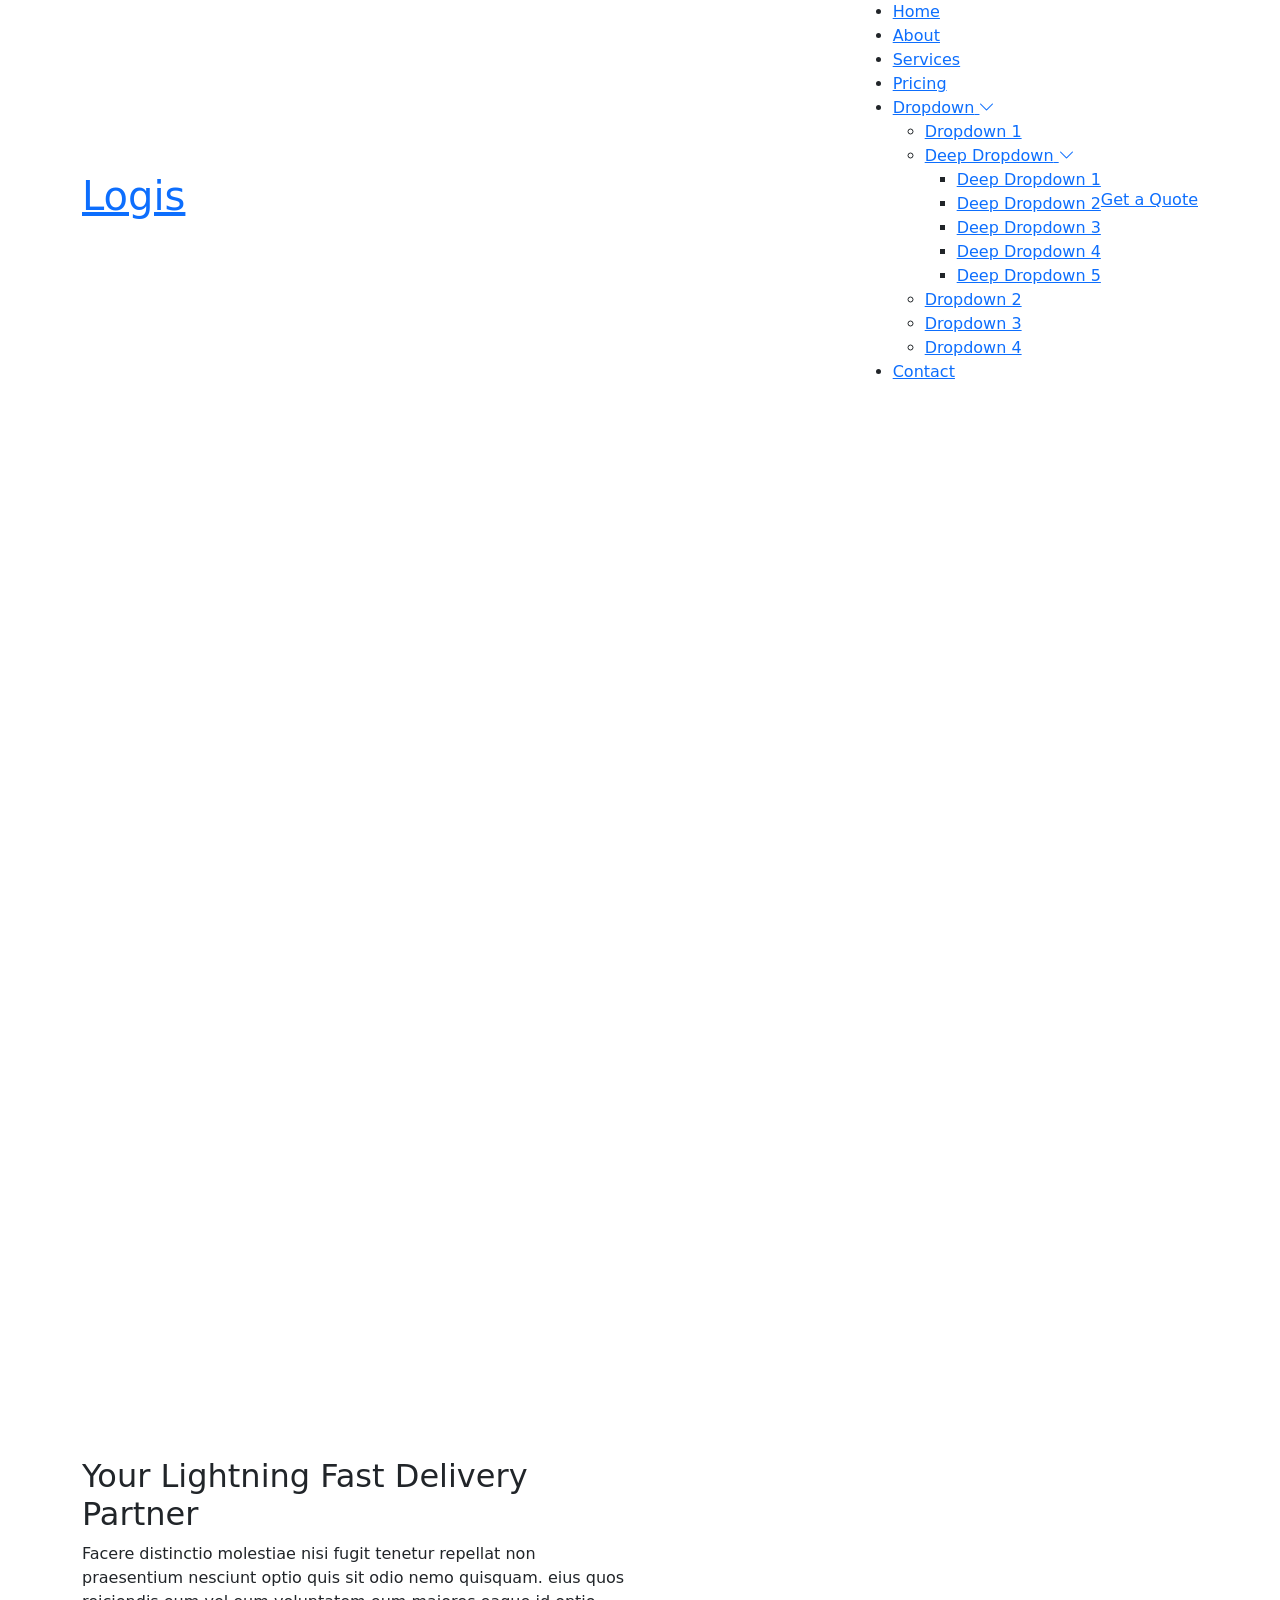
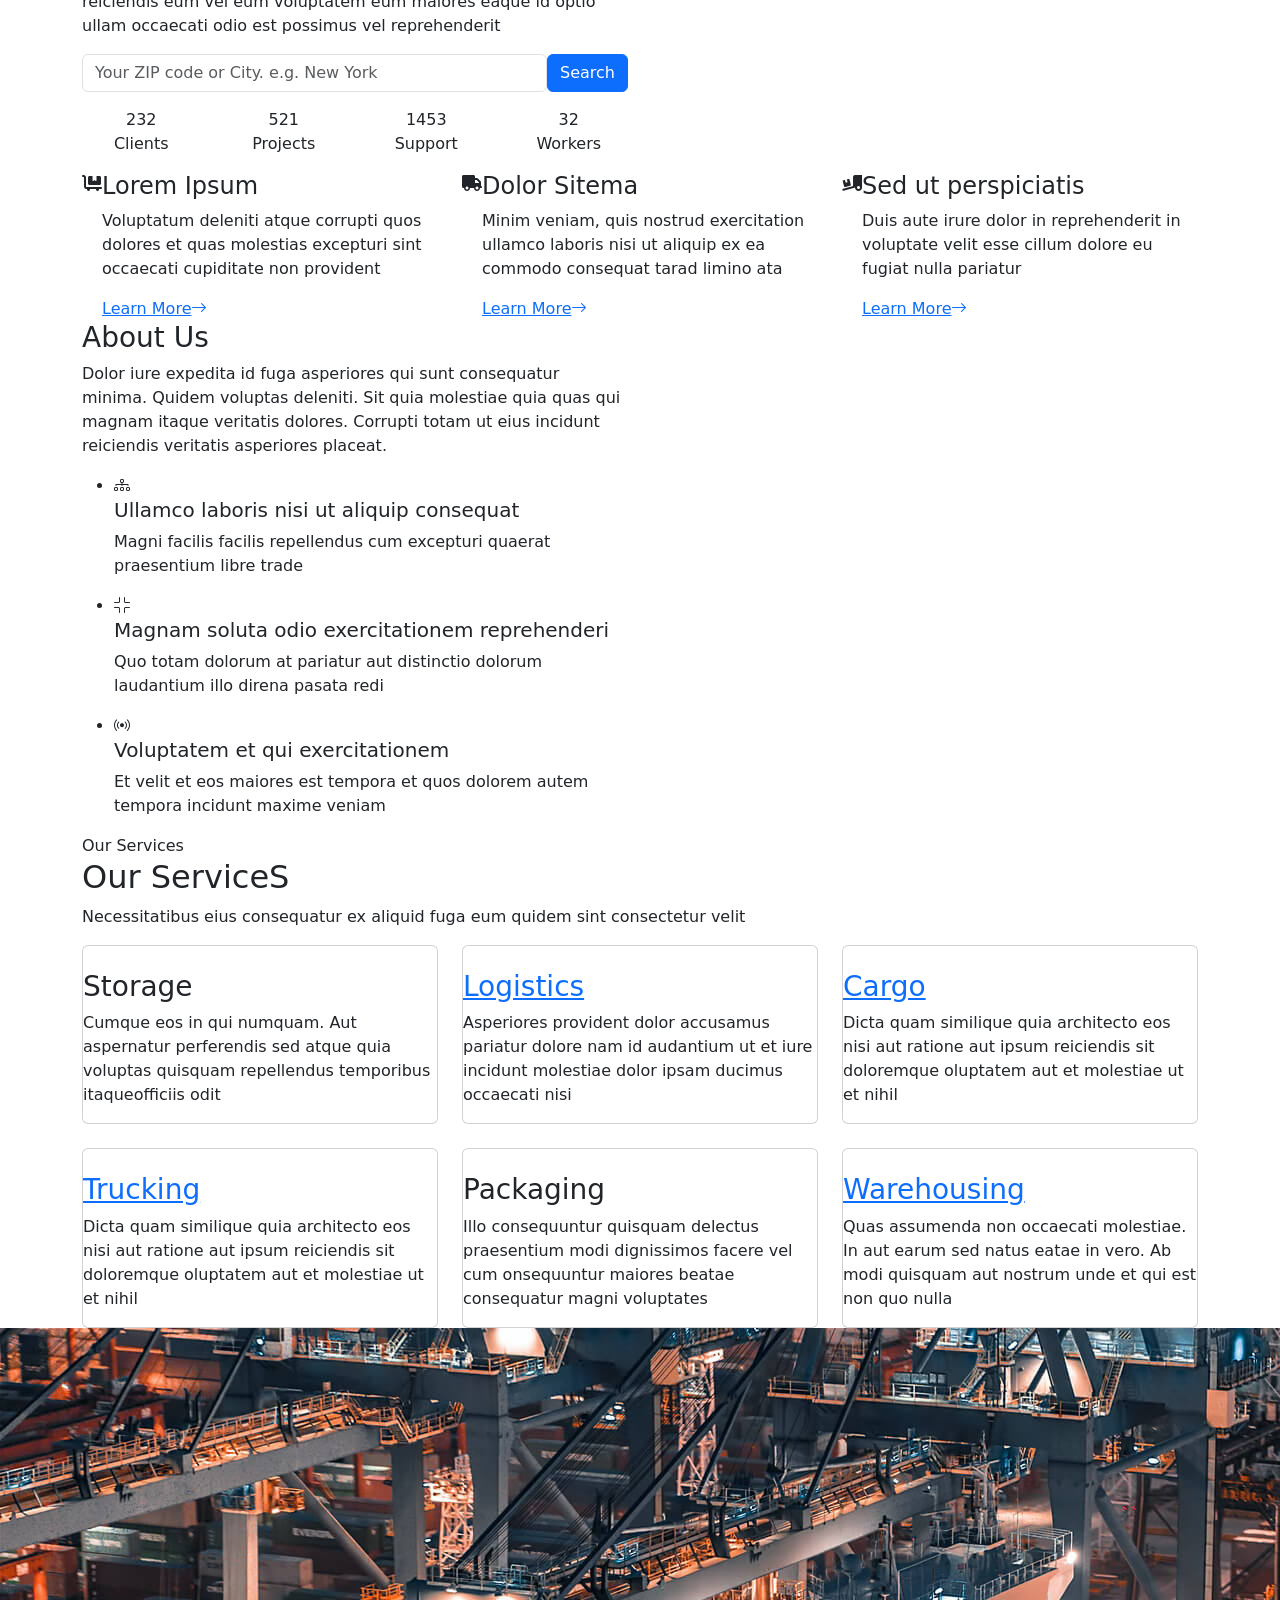
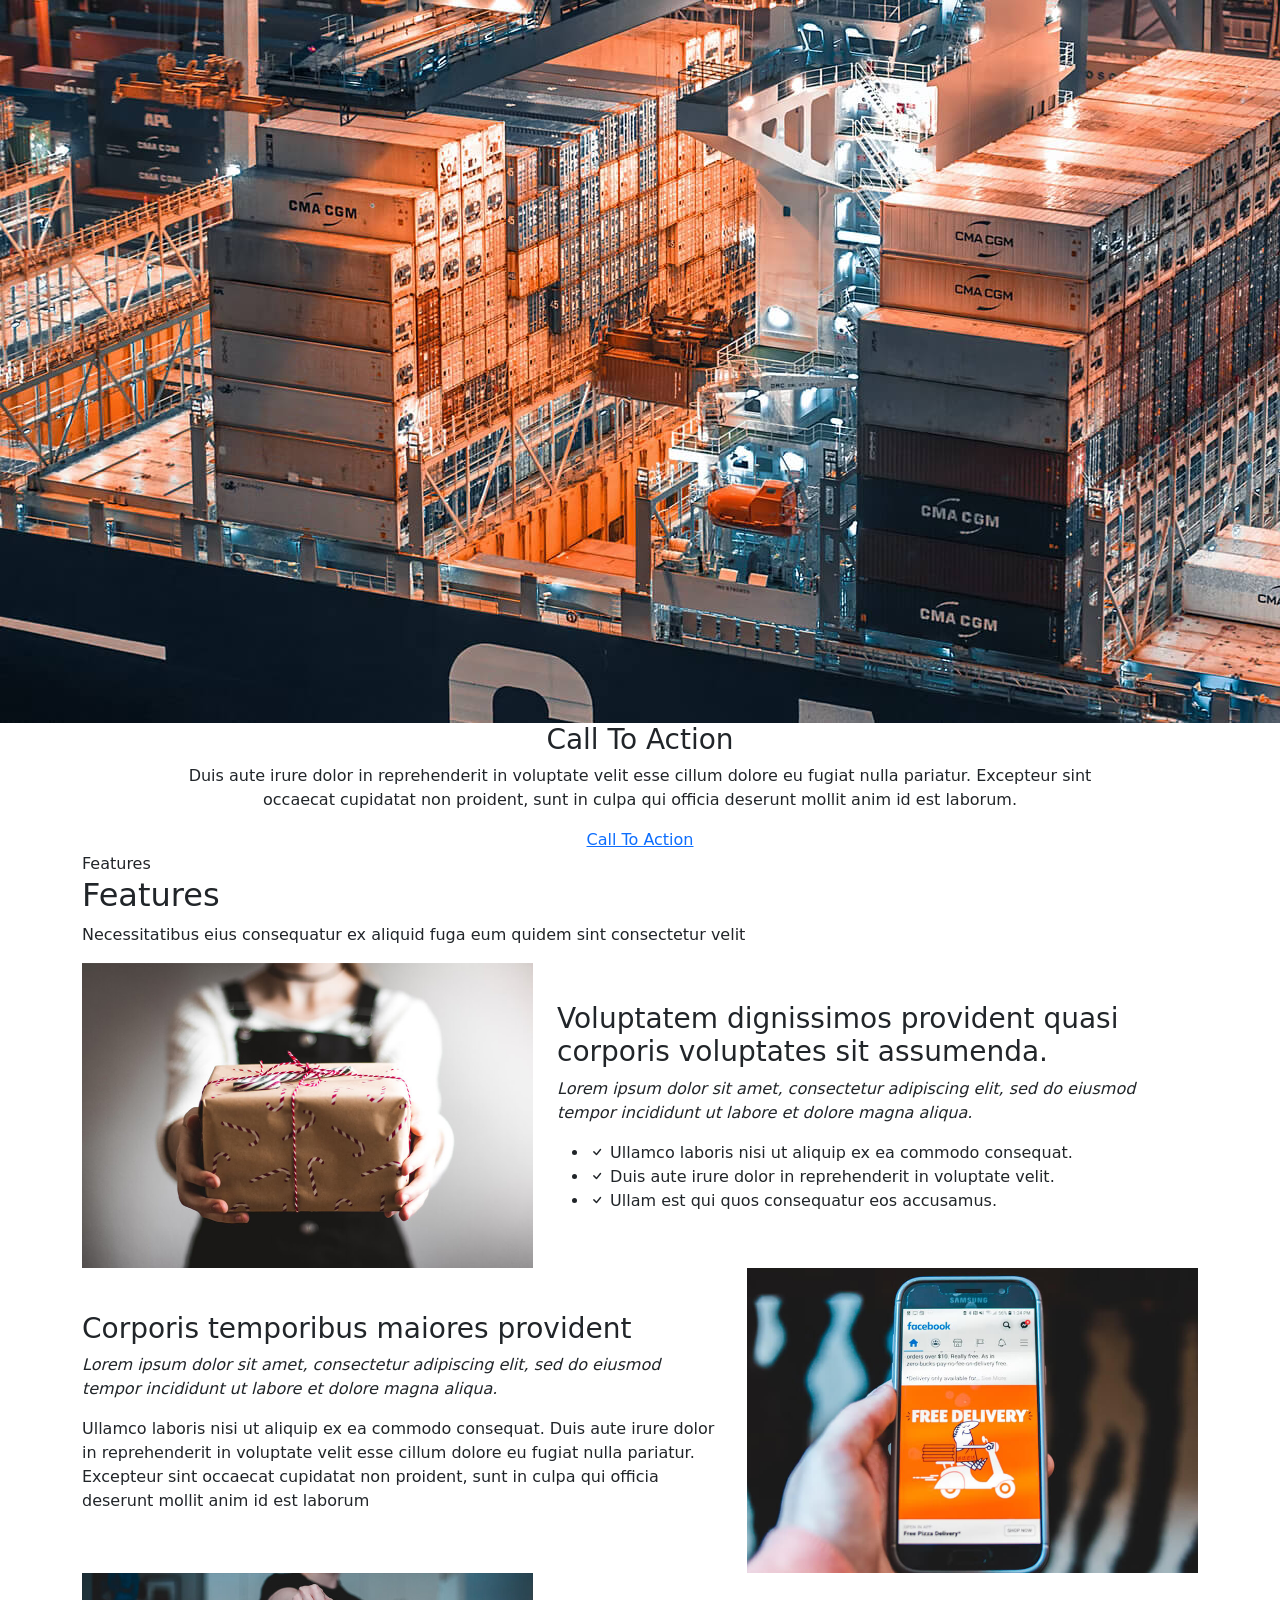
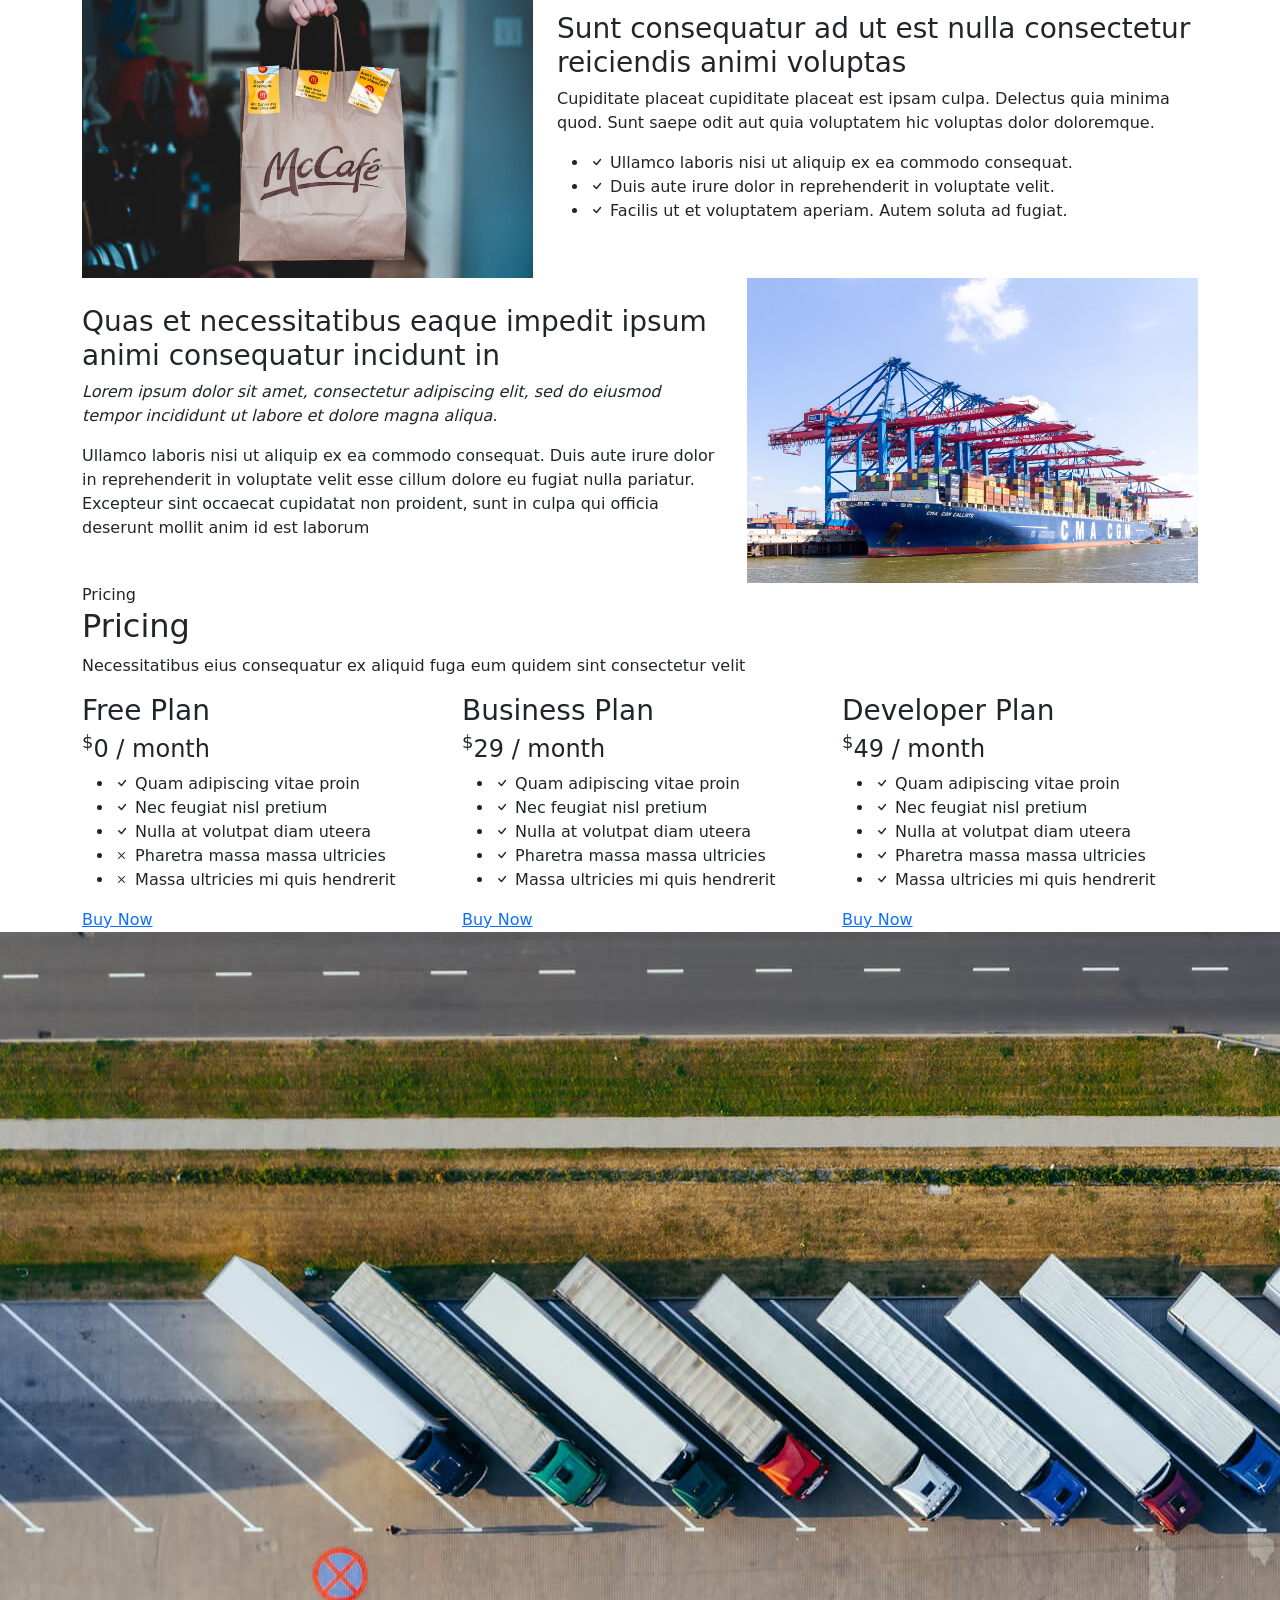
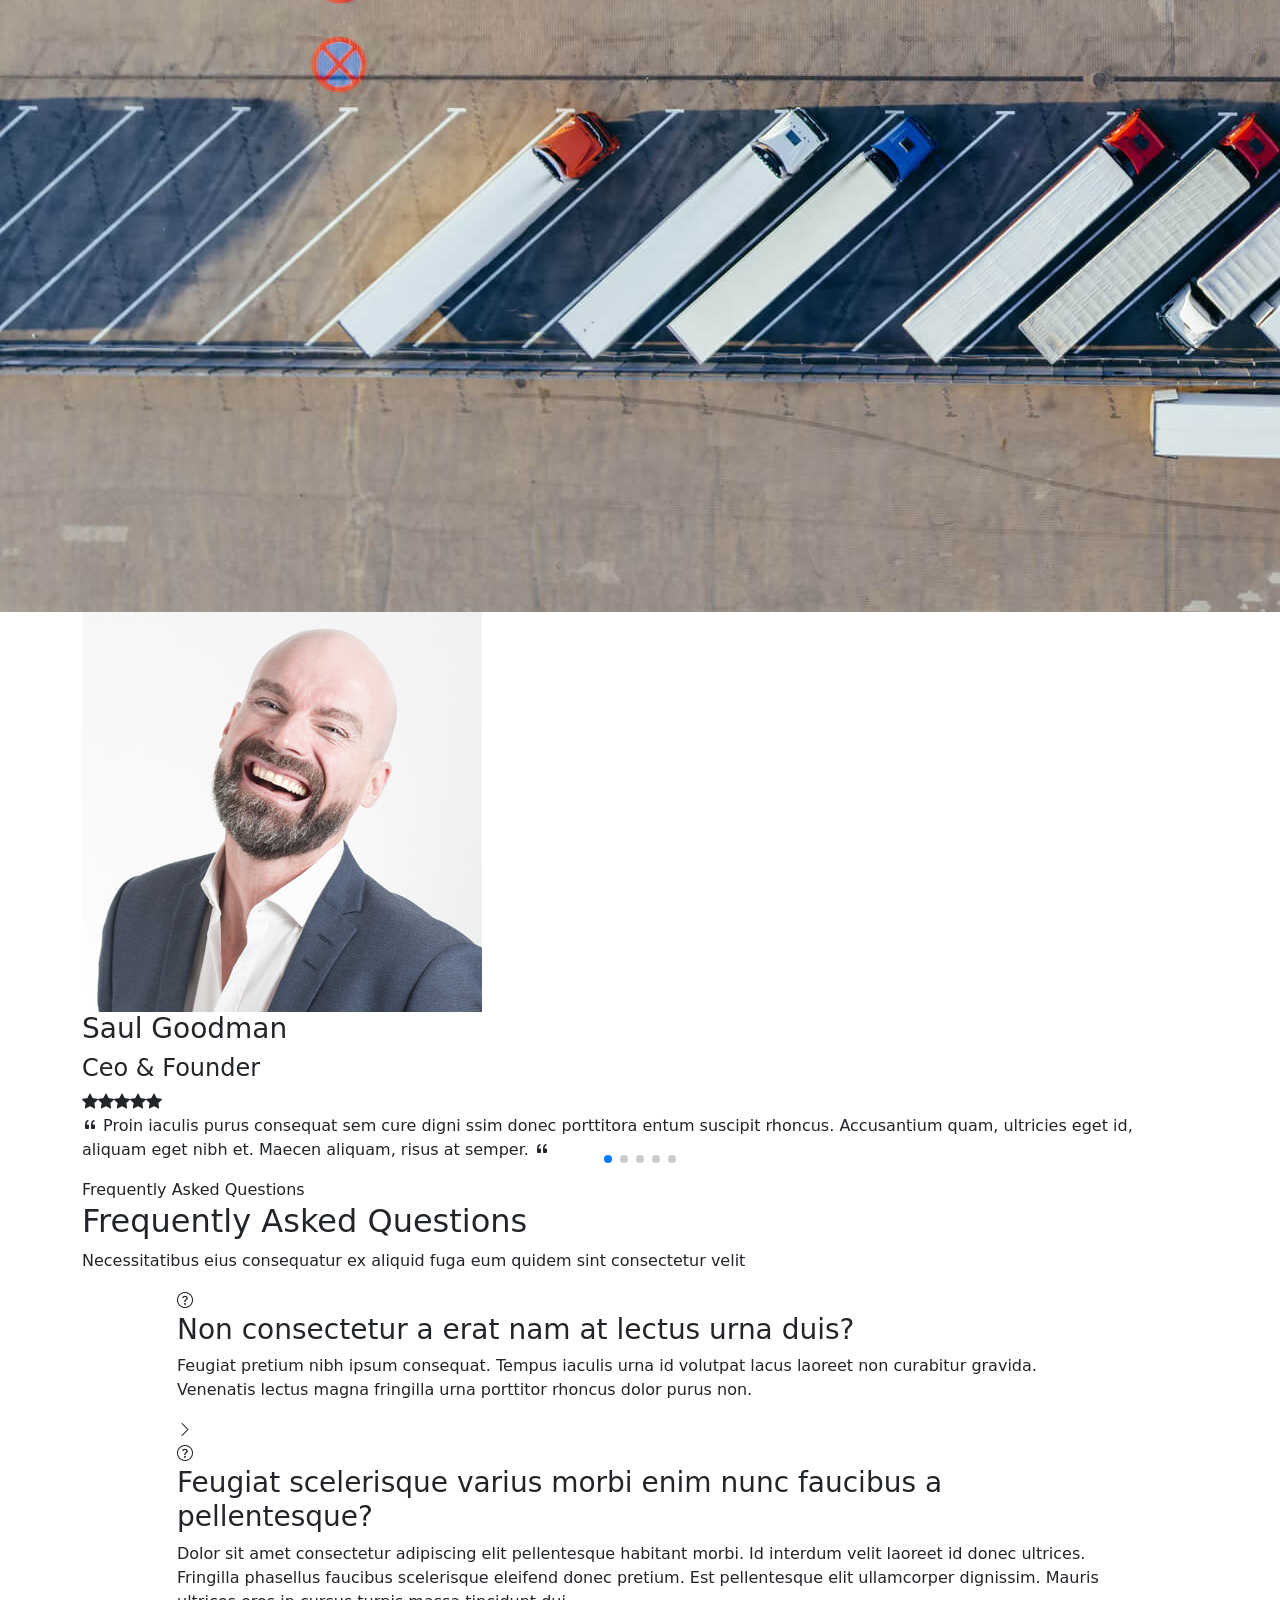
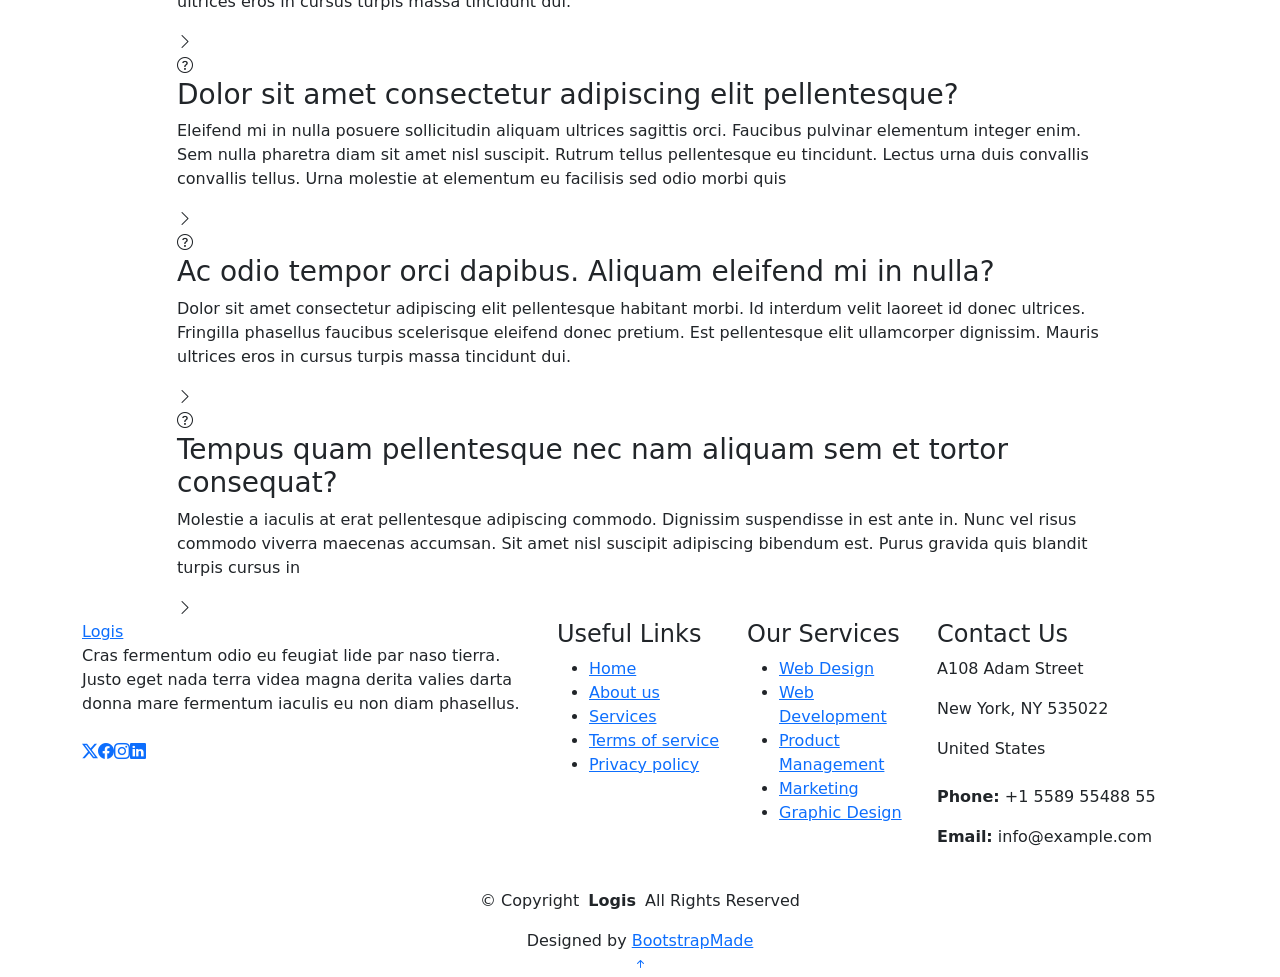
==== Logis/index.html @ 734d03c9 "front logist" ====
<!DOCTYPE html>
<html lang="en">

<head>
  <meta charset="utf-8">
  <meta content="width=device-width, initial-scale=1.0" name="viewport">
  <title>Index - Logis Bootstrap Template</title>
  <meta name="description" content="">
  <meta name="keywords" content="">

  <!-- Favicons -->
  <link href="assets/img/favicon.png" rel="icon">
  <link href="assets/img/apple-touch-icon.png" rel="apple-touch-icon">

  <!-- Fonts -->
  <link href="https://fonts.googleapis.com" rel="preconnect">
  <link href="https://fonts.gstatic.com" rel="preconnect" crossorigin>
  <link href="https://fonts.googleapis.com/css2?family=Roboto:ital,wght@0,100;0,300;0,400;0,500;0,700;0,900;1,100;1,300;1,400;1,500;1,700;1,900&family=Poppins:ital,wght@0,100;0,200;0,300;0,400;0,500;0,600;0,700;0,800;0,900;1,100;1,200;1,300;1,400;1,500;1,600;1,700;1,800;1,900&display=swap" rel="stylesheet">

  <!-- Vendor CSS Files -->
  <link href="assets/vendor/bootstrap/css/bootstrap.min.css" rel="stylesheet">
  <link href="assets/vendor/bootstrap-icons/bootstrap-icons.css" rel="stylesheet">
  <link href="assets/vendor/aos/aos.css" rel="stylesheet">
  <link href="assets/vendor/fontawesome-free/css/all.min.css" rel="stylesheet">
  <link href="assets/vendor/glightbox/css/glightbox.min.css" rel="stylesheet">
  <link href="assets/vendor/swiper/swiper-bundle.min.css" rel="stylesheet">

  <!-- Main CSS File -->
  <link href="assets/css/main.css" rel="stylesheet">

  <!-- =======================================================
  * Template Name: Logis
  * Template URL: https://bootstrapmade.com/logis-bootstrap-logistics-website-template/
  * Updated: Aug 07 2024 with Bootstrap v5.3.3
  * Author: BootstrapMade.com
  * License: https://bootstrapmade.com/license/
  ======================================================== -->
</head>

<body class="index-page">

  <header id="header" class="header d-flex align-items-center fixed-top">
    <div class="container-fluid container-xl position-relative d-flex align-items-center">

      <a href="index.html" class="logo d-flex align-items-center me-auto">
        <!-- Uncomment the line below if you also wish to use an image logo -->
        <!-- <img src="assets/img/logo.png" alt=""> -->
        <h1 class="sitename">Logis</h1>
      </a>

      <nav id="navmenu" class="navmenu">
        <ul>
          <li><a href="index.html" class="active">Home<br></a></li>
          <li><a href="about.html">About</a></li>
          <li><a href="services.html">Services</a></li>
          <li><a href="pricing.html">Pricing</a></li>
          <li class="dropdown"><a href="#"><span>Dropdown</span> <i class="bi bi-chevron-down toggle-dropdown"></i></a>
            <ul>
              <li><a href="#">Dropdown 1</a></li>
              <li class="dropdown"><a href="#"><span>Deep Dropdown</span> <i class="bi bi-chevron-down toggle-dropdown"></i></a>
                <ul>
                  <li><a href="#">Deep Dropdown 1</a></li>
                  <li><a href="#">Deep Dropdown 2</a></li>
                  <li><a href="#">Deep Dropdown 3</a></li>
                  <li><a href="#">Deep Dropdown 4</a></li>
                  <li><a href="#">Deep Dropdown 5</a></li>
                </ul>
              </li>
              <li><a href="#">Dropdown 2</a></li>
              <li><a href="#">Dropdown 3</a></li>
              <li><a href="#">Dropdown 4</a></li>
            </ul>
          </li>
          <li><a href="contact.html">Contact</a></li>
        </ul>
        <i class="mobile-nav-toggle d-xl-none bi bi-list"></i>
      </nav>

      <a class="btn-getstarted" href="get-a-quote.html">Get a Quote</a>

    </div>
  </header>

  <main class="main">

    <!-- Hero Section -->
    <section id="hero" class="hero section dark-background">

      <img src="assets/img/world-dotted-map.png" alt="" class="hero-bg" data-aos="fade-in">

      <div class="container">
        <div class="row gy-4 d-flex justify-content-between">
          <div class="col-lg-6 order-2 order-lg-1 d-flex flex-column justify-content-center">
            <h2 data-aos="fade-up">Your Lightning Fast Delivery Partner</h2>
            <p data-aos="fade-up" data-aos-delay="100">Facere distinctio molestiae nisi fugit tenetur repellat non praesentium nesciunt optio quis sit odio nemo quisquam. eius quos reiciendis eum vel eum voluptatem eum maiores eaque id optio ullam occaecati odio est possimus vel reprehenderit</p>

            <form action="#" class="form-search d-flex align-items-stretch mb-3" data-aos="fade-up" data-aos-delay="200">
              <input type="text" class="form-control" placeholder="Your ZIP code or City. e.g. New York">
              <button type="submit" class="btn btn-primary">Search</button>
            </form>

            <div class="row gy-4" data-aos="fade-up" data-aos-delay="300">

              <div class="col-lg-3 col-6">
                <div class="stats-item text-center w-100 h-100">
                  <span data-purecounter-start="0" data-purecounter-end="232" data-purecounter-duration="0" class="purecounter">232</span>
                  <p>Clients</p>
                </div>
              </div><!-- End Stats Item -->

              <div class="col-lg-3 col-6">
                <div class="stats-item text-center w-100 h-100">
                  <span data-purecounter-start="0" data-purecounter-end="521" data-purecounter-duration="0" class="purecounter">521</span>
                  <p>Projects</p>
                </div>
              </div><!-- End Stats Item -->

              <div class="col-lg-3 col-6">
                <div class="stats-item text-center w-100 h-100">
                  <span data-purecounter-start="0" data-purecounter-end="1453" data-purecounter-duration="0" class="purecounter">1453</span>
                  <p>Support</p>
                </div>
              </div><!-- End Stats Item -->

              <div class="col-lg-3 col-6">
                <div class="stats-item text-center w-100 h-100">
                  <span data-purecounter-start="0" data-purecounter-end="32" data-purecounter-duration="0" class="purecounter">32</span>
                  <p>Workers</p>
                </div>
              </div><!-- End Stats Item -->

            </div>

          </div>

          <div class="col-lg-5 order-1 order-lg-2 hero-img" data-aos="zoom-out">
            <img src="assets/img/hero-img.svg" class="img-fluid mb-3 mb-lg-0" alt="">
          </div>

        </div>
      </div>

    </section><!-- /Hero Section -->

    <!-- Featured Services Section -->
    <section id="featured-services" class="featured-services section">

      <div class="container">

        <div class="row gy-4">

          <div class="col-lg-4 col-md-6 service-item d-flex" data-aos="fade-up" data-aos-delay="100">
            <div class="icon flex-shrink-0"><i class="fa-solid fa-cart-flatbed"></i></div>
            <div>
              <h4 class="title">Lorem Ipsum</h4>
              <p class="description">Voluptatum deleniti atque corrupti quos dolores et quas molestias excepturi sint occaecati cupiditate non provident</p>
              <a href="#" class="readmore stretched-link"><span>Learn More</span><i class="bi bi-arrow-right"></i></a>
            </div>
          </div>
          <!-- End Service Item -->

          <div class="col-lg-4 col-md-6 service-item d-flex" data-aos="fade-up" data-aos-delay="200">
            <div class="icon flex-shrink-0"><i class="fa-solid fa-truck"></i></div>
            <div>
              <h4 class="title">Dolor Sitema</h4>
              <p class="description">Minim veniam, quis nostrud exercitation ullamco laboris nisi ut aliquip ex ea commodo consequat tarad limino ata</p>
              <a href="#" class="readmore stretched-link"><span>Learn More</span><i class="bi bi-arrow-right"></i></a>
            </div>
          </div><!-- End Service Item -->

          <div class="col-lg-4 col-md-6 service-item d-flex" data-aos="fade-up" data-aos-delay="300">
            <div class="icon flex-shrink-0"><i class="fa-solid fa-truck-ramp-box"></i></div>
            <div>
              <h4 class="title">Sed ut perspiciatis</h4>
              <p class="description">Duis aute irure dolor in reprehenderit in voluptate velit esse cillum dolore eu fugiat nulla pariatur</p>
              <a href="#" class="readmore stretched-link"><span>Learn More</span><i class="bi bi-arrow-right"></i></a>
            </div>
          </div><!-- End Service Item -->

        </div>

      </div>

    </section><!-- /Featured Services Section -->

    <!-- About Section -->
    <section id="about" class="about section">

      <div class="container">

        <div class="row gy-4">

          <div class="col-lg-6 position-relative align-self-start order-lg-last order-first" data-aos="fade-up" data-aos-delay="200">
            <img src="assets/img/about.jpg" class="img-fluid" alt="">
            <a href="https://www.youtube.com/watch?v=Y7f98aduVJ8" class="glightbox pulsating-play-btn"></a>
          </div>

          <div class="col-lg-6 content order-last  order-lg-first" data-aos="fade-up" data-aos-delay="100">
            <h3>About Us</h3>
            <p>
              Dolor iure expedita id fuga asperiores qui sunt consequatur minima. Quidem voluptas deleniti. Sit quia molestiae quia quas qui magnam itaque veritatis dolores. Corrupti totam ut eius incidunt reiciendis veritatis asperiores placeat.
            </p>
            <ul>
              <li>
                <i class="bi bi-diagram-3"></i>
                <div>
                  <h5>Ullamco laboris nisi ut aliquip consequat</h5>
                  <p>Magni facilis facilis repellendus cum excepturi quaerat praesentium libre trade</p>
                </div>
              </li>
              <li>
                <i class="bi bi-fullscreen-exit"></i>
                <div>
                  <h5>Magnam soluta odio exercitationem reprehenderi</h5>
                  <p>Quo totam dolorum at pariatur aut distinctio dolorum laudantium illo direna pasata redi</p>
                </div>
              </li>
              <li>
                <i class="bi bi-broadcast"></i>
                <div>
                  <h5>Voluptatem et qui exercitationem</h5>
                  <p>Et velit et eos maiores est tempora et quos dolorem autem tempora incidunt maxime veniam</p>
                </div>
              </li>
            </ul>
          </div>

        </div>

      </div>

    </section><!-- /About Section -->

    <!-- Services Section -->
    <section id="services" class="services section">

      <!-- Section Title -->
      <div class="container section-title" data-aos="fade-up">
        <span>Our Services<br></span>
        <h2>Our ServiceS</h2>
        <p>Necessitatibus eius consequatur ex aliquid fuga eum quidem sint consectetur velit</p>
      </div><!-- End Section Title -->

      <div class="container">

        <div class="row gy-4">

          <div class="col-lg-4 col-md-6" data-aos="fade-up" data-aos-delay="100">
            <div class="card">
              <div class="card-img">
                <img src="assets/img/service-1.jpg" alt="" class="img-fluid">
              </div>
              <h3>Storage</h3>
              <p>Cumque eos in qui numquam. Aut aspernatur perferendis sed atque quia voluptas quisquam repellendus temporibus itaqueofficiis odit</p>
            </div>
          </div><!-- End Card Item -->

          <div class="col-lg-4 col-md-6" data-aos="fade-up" data-aos-delay="200">
            <div class="card">
              <div class="card-img">
                <img src="assets/img/service-2.jpg" alt="" class="img-fluid">
              </div>
              <h3><a href="#" class="stretched-link">Logistics</a></h3>
              <p>Asperiores provident dolor accusamus pariatur dolore nam id audantium ut et iure incidunt molestiae dolor ipsam ducimus occaecati nisi</p>
            </div>
          </div><!-- End Card Item -->

          <div class="col-lg-4 col-md-6" data-aos="fade-up" data-aos-delay="300">
            <div class="card">
              <div class="card-img">
                <img src="assets/img/service-3.jpg" alt="" class="img-fluid">
              </div>
              <h3><a href="#" class="stretched-link">Cargo</a></h3>
              <p>Dicta quam similique quia architecto eos nisi aut ratione aut ipsum reiciendis sit doloremque oluptatem aut et molestiae ut et nihil</p>
            </div>
          </div><!-- End Card Item -->

          <div class="col-lg-4 col-md-6" data-aos="fade-up" data-aos-delay="400">
            <div class="card">
              <div class="card-img">
                <img src="assets/img/service-4.jpg" alt="" class="img-fluid">
              </div>
              <h3><a href="#" class="stretched-link">Trucking</a></h3>
              <p>Dicta quam similique quia architecto eos nisi aut ratione aut ipsum reiciendis sit doloremque oluptatem aut et molestiae ut et nihil</p>
            </div>
          </div><!-- End Card Item -->

          <div class="col-lg-4 col-md-6" data-aos="fade-up" data-aos-delay="500">
            <div class="card">
              <div class="card-img">
                <img src="assets/img/service-5.jpg" alt="" class="img-fluid">
              </div>
              <h3>Packaging</h3>
              <p>Illo consequuntur quisquam delectus praesentium modi dignissimos facere vel cum onsequuntur maiores beatae consequatur magni voluptates</p>
            </div>
          </div><!-- End Card Item -->

          <div class="col-lg-4 col-md-6" data-aos="fade-up" data-aos-delay="600">
            <div class="card">
              <div class="card-img">
                <img src="assets/img/service-6.jpg" alt="" class="img-fluid">
              </div>
              <h3><a href="#" class="stretched-link">Warehousing</a></h3>
              <p>Quas assumenda non occaecati molestiae. In aut earum sed natus eatae in vero. Ab modi quisquam aut nostrum unde et qui est non quo nulla</p>
            </div>
          </div><!-- End Card Item -->

        </div>

      </div>

    </section><!-- /Services Section -->

    <!-- Call To Action Section -->
    <section id="call-to-action" class="call-to-action section dark-background">

      <img src="assets/img/cta-bg.jpg" alt="">

      <div class="container">
        <div class="row justify-content-center" data-aos="zoom-in" data-aos-delay="100">
          <div class="col-xl-10">
            <div class="text-center">
              <h3>Call To Action</h3>
              <p>Duis aute irure dolor in reprehenderit in voluptate velit esse cillum dolore eu fugiat nulla pariatur. Excepteur sint occaecat cupidatat non proident, sunt in culpa qui officia deserunt mollit anim id est laborum.</p>
              <a class="cta-btn" href="#">Call To Action</a>
            </div>
          </div>
        </div>
      </div>

    </section><!-- /Call To Action Section -->

    <!-- Features Section -->
    <section id="features" class="features section">

      <!-- Section Title -->
      <div class="container section-title" data-aos="fade-up">
        <span>Features</span>
        <h2>Features</h2>
        <p>Necessitatibus eius consequatur ex aliquid fuga eum quidem sint consectetur velit</p>
      </div><!-- End Section Title -->

      <div class="container">

        <div class="row gy-4 align-items-center features-item">
          <div class="col-md-5 d-flex align-items-center" data-aos="zoom-out" data-aos-delay="100">
            <img src="assets/img/features-1.jpg" class="img-fluid" alt="">
          </div>
          <div class="col-md-7" data-aos="fade-up" data-aos-delay="100">
            <h3>Voluptatem dignissimos provident quasi corporis voluptates sit assumenda.</h3>
            <p class="fst-italic">
              Lorem ipsum dolor sit amet, consectetur adipiscing elit, sed do eiusmod tempor incididunt ut labore et dolore
              magna aliqua.
            </p>
            <ul>
              <li><i class="bi bi-check"></i><span> Ullamco laboris nisi ut aliquip ex ea commodo consequat.</span></li>
              <li><i class="bi bi-check"></i> <span>Duis aute irure dolor in reprehenderit in voluptate velit.</span></li>
              <li><i class="bi bi-check"></i> <span>Ullam est qui quos consequatur eos accusamus.</span></li>
            </ul>
          </div>
        </div><!-- Features Item -->

        <div class="row gy-4 align-items-center features-item">
          <div class="col-md-5 order-1 order-md-2 d-flex align-items-center" data-aos="zoom-out" data-aos-delay="200">
            <img src="assets/img/features-2.jpg" class="img-fluid" alt="">
          </div>
          <div class="col-md-7 order-2 order-md-1" data-aos="fade-up" data-aos-delay="200">
            <h3>Corporis temporibus maiores provident</h3>
            <p class="fst-italic">
              Lorem ipsum dolor sit amet, consectetur adipiscing elit, sed do eiusmod tempor incididunt ut labore et dolore
              magna aliqua.
            </p>
            <p>
              Ullamco laboris nisi ut aliquip ex ea commodo consequat. Duis aute irure dolor in reprehenderit in voluptate
              velit esse cillum dolore eu fugiat nulla pariatur. Excepteur sint occaecat cupidatat non proident, sunt in
              culpa qui officia deserunt mollit anim id est laborum
            </p>
          </div>
        </div><!-- Features Item -->

        <div class="row gy-4 align-items-center features-item">
          <div class="col-md-5 d-flex align-items-center" data-aos="zoom-out">
            <img src="assets/img/features-3.jpg" class="img-fluid" alt="">
          </div>
          <div class="col-md-7" data-aos="fade-up">
            <h3>Sunt consequatur ad ut est nulla consectetur reiciendis animi voluptas</h3>
            <p>Cupiditate placeat cupiditate placeat est ipsam culpa. Delectus quia minima quod. Sunt saepe odit aut quia voluptatem hic voluptas dolor doloremque.</p>
            <ul>
              <li><i class="bi bi-check"></i> <span>Ullamco laboris nisi ut aliquip ex ea commodo consequat.</span></li>
              <li><i class="bi bi-check"></i><span> Duis aute irure dolor in reprehenderit in voluptate velit.</span></li>
              <li><i class="bi bi-check"></i> <span>Facilis ut et voluptatem aperiam. Autem soluta ad fugiat</span>.</li>
            </ul>
          </div>
        </div><!-- Features Item -->

        <div class="row gy-4 align-items-center features-item">
          <div class="col-md-5 order-1 order-md-2 d-flex align-items-center" data-aos="zoom-out">
            <img src="assets/img/features-4.jpg" class="img-fluid" alt="">
          </div>
          <div class="col-md-7 order-2 order-md-1" data-aos="fade-up">
            <h3>Quas et necessitatibus eaque impedit ipsum animi consequatur incidunt in</h3>
            <p class="fst-italic">
              Lorem ipsum dolor sit amet, consectetur adipiscing elit, sed do eiusmod tempor incididunt ut labore et dolore
              magna aliqua.
            </p>
            <p>
              Ullamco laboris nisi ut aliquip ex ea commodo consequat. Duis aute irure dolor in reprehenderit in voluptate
              velit esse cillum dolore eu fugiat nulla pariatur. Excepteur sint occaecat cupidatat non proident, sunt in
              culpa qui officia deserunt mollit anim id est laborum
            </p>
          </div>
        </div><!-- Features Item -->

      </div>

    </section><!-- /Features Section -->

    <!-- Pricing Section -->
    <section id="pricing" class="pricing section">

      <!-- Section Title -->
      <div class="container section-title" data-aos="fade-up">
        <span>Pricing</span>
        <h2>Pricing</h2>
        <p>Necessitatibus eius consequatur ex aliquid fuga eum quidem sint consectetur velit</p>
      </div><!-- End Section Title -->

      <div class="container">

        <div class="row gy-4">

          <div class="col-lg-4" data-aos="zoom-in" data-aos-delay="100">
            <div class="pricing-item">
              <h3>Free Plan</h3>
              <h4><sup>$</sup>0<span> / month</span></h4>
              <ul>
                <li><i class="bi bi-check"></i> <span>Quam adipiscing vitae proin</span></li>
                <li><i class="bi bi-check"></i> <span>Nec feugiat nisl pretium</span></li>
                <li><i class="bi bi-check"></i> <span>Nulla at volutpat diam uteera</span></li>
                <li class="na"><i class="bi bi-x"></i> <span>Pharetra massa massa ultricies</span></li>
                <li class="na"><i class="bi bi-x"></i> <span>Massa ultricies mi quis hendrerit</span></li>
              </ul>
              <a href="#" class="buy-btn">Buy Now</a>
            </div>
          </div><!-- End Pricing Item -->

          <div class="col-lg-4" data-aos="zoom-in" data-aos-delay="200">
            <div class="pricing-item featured">
              <h3>Business Plan</h3>
              <h4><sup>$</sup>29<span> / month</span></h4>
              <ul>
                <li><i class="bi bi-check"></i> <span>Quam adipiscing vitae proin</span></li>
                <li><i class="bi bi-check"></i> <span>Nec feugiat nisl pretium</span></li>
                <li><i class="bi bi-check"></i> <span>Nulla at volutpat diam uteera</span></li>
                <li><i class="bi bi-check"></i> <span>Pharetra massa massa ultricies</span></li>
                <li><i class="bi bi-check"></i> <span>Massa ultricies mi quis hendrerit</span></li>
              </ul>
              <a href="#" class="buy-btn">Buy Now</a>
            </div>
          </div><!-- End Pricing Item -->

          <div class="col-lg-4" data-aos="zoom-in" data-aos-delay="300">
            <div class="pricing-item">
              <h3>Developer Plan</h3>
              <h4><sup>$</sup>49<span> / month</span></h4>
              <ul>
                <li><i class="bi bi-check"></i> <span>Quam adipiscing vitae proin</span></li>
                <li><i class="bi bi-check"></i> <span>Nec feugiat nisl pretium</span></li>
                <li><i class="bi bi-check"></i> <span>Nulla at volutpat diam uteera</span></li>
                <li><i class="bi bi-check"></i> <span>Pharetra massa massa ultricies</span></li>
                <li><i class="bi bi-check"></i> <span>Massa ultricies mi quis hendrerit</span></li>
              </ul>
              <a href="#" class="buy-btn">Buy Now</a>
            </div>
          </div><!-- End Pricing Item -->

        </div>

      </div>

    </section><!-- /Pricing Section -->

    <!-- Testimonials Section -->
    <section id="testimonials" class="testimonials section dark-background">

      <img src="assets/img/testimonials-bg.jpg" class="testimonials-bg" alt="">

      <div class="container" data-aos="fade-up" data-aos-delay="100">

        <div class="swiper init-swiper">
          <script type="application/json" class="swiper-config">
            {
              "loop": true,
              "speed": 600,
              "autoplay": {
                "delay": 5000
              },
              "slidesPerView": "auto",
              "pagination": {
                "el": ".swiper-pagination",
                "type": "bullets",
                "clickable": true
              }
            }
          </script>
          <div class="swiper-wrapper">

            <div class="swiper-slide">
              <div class="testimonial-item">
                <img src="assets/img/testimonials/testimonials-1.jpg" class="testimonial-img" alt="">
                <h3>Saul Goodman</h3>
                <h4>Ceo &amp; Founder</h4>
                <div class="stars">
                  <i class="bi bi-star-fill"></i><i class="bi bi-star-fill"></i><i class="bi bi-star-fill"></i><i class="bi bi-star-fill"></i><i class="bi bi-star-fill"></i>
                </div>
                <p>
                  <i class="bi bi-quote quote-icon-left"></i>
                  <span>Proin iaculis purus consequat sem cure digni ssim donec porttitora entum suscipit rhoncus. Accusantium quam, ultricies eget id, aliquam eget nibh et. Maecen aliquam, risus at semper.</span>
                  <i class="bi bi-quote quote-icon-right"></i>
                </p>
              </div>
            </div><!-- End testimonial item -->

            <div class="swiper-slide">
              <div class="testimonial-item">
                <img src="assets/img/testimonials/testimonials-2.jpg" class="testimonial-img" alt="">
                <h3>Sara Wilsson</h3>
                <h4>Designer</h4>
                <div class="stars">
                  <i class="bi bi-star-fill"></i><i class="bi bi-star-fill"></i><i class="bi bi-star-fill"></i><i class="bi bi-star-fill"></i><i class="bi bi-star-fill"></i>
                </div>
                <p>
                  <i class="bi bi-quote quote-icon-left"></i>
                  <span>Export tempor illum tamen malis malis eram quae irure esse labore quem cillum quid cillum eram malis quorum velit fore eram velit sunt aliqua noster fugiat irure amet legam anim culpa.</span>
                  <i class="bi bi-quote quote-icon-right"></i>
                </p>
              </div>
            </div><!-- End testimonial item -->

            <div class="swiper-slide">
              <div class="testimonial-item">
                <img src="assets/img/testimonials/testimonials-3.jpg" class="testimonial-img" alt="">
                <h3>Jena Karlis</h3>
                <h4>Store Owner</h4>
                <div class="stars">
                  <i class="bi bi-star-fill"></i><i class="bi bi-star-fill"></i><i class="bi bi-star-fill"></i><i class="bi bi-star-fill"></i><i class="bi bi-star-fill"></i>
                </div>
                <p>
                  <i class="bi bi-quote quote-icon-left"></i>
                  <span>Enim nisi quem export duis labore cillum quae magna enim sint quorum nulla quem veniam duis minim tempor labore quem eram duis noster aute amet eram fore quis sint minim.</span>
                  <i class="bi bi-quote quote-icon-right"></i>
                </p>
              </div>
            </div><!-- End testimonial item -->

            <div class="swiper-slide">
              <div class="testimonial-item">
                <img src="assets/img/testimonials/testimonials-4.jpg" class="testimonial-img" alt="">
                <h3>Matt Brandon</h3>
                <h4>Freelancer</h4>
                <div class="stars">
                  <i class="bi bi-star-fill"></i><i class="bi bi-star-fill"></i><i class="bi bi-star-fill"></i><i class="bi bi-star-fill"></i><i class="bi bi-star-fill"></i>
                </div>
                <p>
                  <i class="bi bi-quote quote-icon-left"></i>
                  <span>Fugiat enim eram quae cillum dolore dolor amet nulla culpa multos export minim fugiat minim velit minim dolor enim duis veniam ipsum anim magna sunt elit fore quem dolore labore illum veniam.</span>
                  <i class="bi bi-quote quote-icon-right"></i>
                </p>
              </div>
            </div><!-- End testimonial item -->

            <div class="swiper-slide">
              <div class="testimonial-item">
                <img src="assets/img/testimonials/testimonials-5.jpg" class="testimonial-img" alt="">
                <h3>John Larson</h3>
                <h4>Entrepreneur</h4>
                <div class="stars">
                  <i class="bi bi-star-fill"></i><i class="bi bi-star-fill"></i><i class="bi bi-star-fill"></i><i class="bi bi-star-fill"></i><i class="bi bi-star-fill"></i>
                </div>
                <p>
                  <i class="bi bi-quote quote-icon-left"></i>
                  <span>Quis quorum aliqua sint quem legam fore sunt eram irure aliqua veniam tempor noster veniam enim culpa labore duis sunt culpa nulla illum cillum fugiat legam esse veniam culpa fore nisi cillum quid.</span>
                  <i class="bi bi-quote quote-icon-right"></i>
                </p>
              </div>
            </div><!-- End testimonial item -->

          </div>
          <div class="swiper-pagination"></div>
        </div>

      </div>

    </section><!-- /Testimonials Section -->

    <!-- Faq Section -->
    <section id="faq" class="faq section">

      <!-- Section Title -->
      <div class="container section-title" data-aos="fade-up">
        <span>Frequently Asked Questions</span>
        <h2>Frequently Asked Questions</h2>
        <p>Necessitatibus eius consequatur ex aliquid fuga eum quidem sint consectetur velit</p>
      </div><!-- End Section Title -->

      <div class="container">

        <div class="row justify-content-center">

          <div class="col-lg-10">

            <div class="faq-container">

              <div class="faq-item faq-active" data-aos="fade-up" data-aos-delay="200">
                <i class="faq-icon bi bi-question-circle"></i>
                <h3>Non consectetur a erat nam at lectus urna duis?</h3>
                <div class="faq-content">
                  <p>Feugiat pretium nibh ipsum consequat. Tempus iaculis urna id volutpat lacus laoreet non curabitur gravida. Venenatis lectus magna fringilla urna porttitor rhoncus dolor purus non.</p>
                </div>
                <i class="faq-toggle bi bi-chevron-right"></i>
              </div><!-- End Faq item-->

              <div class="faq-item" data-aos="fade-up" data-aos-delay="300">
                <i class="faq-icon bi bi-question-circle"></i>
                <h3>Feugiat scelerisque varius morbi enim nunc faucibus a pellentesque?</h3>
                <div class="faq-content">
                  <p>Dolor sit amet consectetur adipiscing elit pellentesque habitant morbi. Id interdum velit laoreet id donec ultrices. Fringilla phasellus faucibus scelerisque eleifend donec pretium. Est pellentesque elit ullamcorper dignissim. Mauris ultrices eros in cursus turpis massa tincidunt dui.</p>
                </div>
                <i class="faq-toggle bi bi-chevron-right"></i>
              </div><!-- End Faq item-->

              <div class="faq-item" data-aos="fade-up" data-aos-delay="400">
                <i class="faq-icon bi bi-question-circle"></i>
                <h3>Dolor sit amet consectetur adipiscing elit pellentesque?</h3>
                <div class="faq-content">
                  <p>Eleifend mi in nulla posuere sollicitudin aliquam ultrices sagittis orci. Faucibus pulvinar elementum integer enim. Sem nulla pharetra diam sit amet nisl suscipit. Rutrum tellus pellentesque eu tincidunt. Lectus urna duis convallis convallis tellus. Urna molestie at elementum eu facilisis sed odio morbi quis</p>
                </div>
                <i class="faq-toggle bi bi-chevron-right"></i>
              </div><!-- End Faq item-->

              <div class="faq-item" data-aos="fade-up" data-aos-delay="500">
                <i class="faq-icon bi bi-question-circle"></i>
                <h3>Ac odio tempor orci dapibus. Aliquam eleifend mi in nulla?</h3>
                <div class="faq-content">
                  <p>Dolor sit amet consectetur adipiscing elit pellentesque habitant morbi. Id interdum velit laoreet id donec ultrices. Fringilla phasellus faucibus scelerisque eleifend donec pretium. Est pellentesque elit ullamcorper dignissim. Mauris ultrices eros in cursus turpis massa tincidunt dui.</p>
                </div>
                <i class="faq-toggle bi bi-chevron-right"></i>
              </div><!-- End Faq item-->

              <div class="faq-item" data-aos="fade-up" data-aos-delay="600">
                <i class="faq-icon bi bi-question-circle"></i>
                <h3>Tempus quam pellentesque nec nam aliquam sem et tortor consequat?</h3>
                <div class="faq-content">
                  <p>Molestie a iaculis at erat pellentesque adipiscing commodo. Dignissim suspendisse in est ante in. Nunc vel risus commodo viverra maecenas accumsan. Sit amet nisl suscipit adipiscing bibendum est. Purus gravida quis blandit turpis cursus in</p>
                </div>
                <i class="faq-toggle bi bi-chevron-right"></i>
              </div><!-- End Faq item-->

            </div>

          </div>

        </div>

      </div>

    </section><!-- /Faq Section -->

  </main>

  <footer id="footer" class="footer dark-background">

    <div class="container footer-top">
      <div class="row gy-4">
        <div class="col-lg-5 col-md-12 footer-about">
          <a href="index.html" class="logo d-flex align-items-center">
            <span class="sitename">Logis</span>
          </a>
          <p>Cras fermentum odio eu feugiat lide par naso tierra. Justo eget nada terra videa magna derita valies darta donna mare fermentum iaculis eu non diam phasellus.</p>
          <div class="social-links d-flex mt-4">
            <a href=""><i class="bi bi-twitter-x"></i></a>
            <a href=""><i class="bi bi-facebook"></i></a>
            <a href=""><i class="bi bi-instagram"></i></a>
            <a href=""><i class="bi bi-linkedin"></i></a>
          </div>
        </div>

        <div class="col-lg-2 col-6 footer-links">
          <h4>Useful Links</h4>
          <ul>
            <li><a href="#">Home</a></li>
            <li><a href="#">About us</a></li>
            <li><a href="#">Services</a></li>
            <li><a href="#">Terms of service</a></li>
            <li><a href="#">Privacy policy</a></li>
          </ul>
        </div>

        <div class="col-lg-2 col-6 footer-links">
          <h4>Our Services</h4>
          <ul>
            <li><a href="#">Web Design</a></li>
            <li><a href="#">Web Development</a></li>
            <li><a href="#">Product Management</a></li>
            <li><a href="#">Marketing</a></li>
            <li><a href="#">Graphic Design</a></li>
          </ul>
        </div>

        <div class="col-lg-3 col-md-12 footer-contact text-center text-md-start">
          <h4>Contact Us</h4>
          <p>A108 Adam Street</p>
          <p>New York, NY 535022</p>
          <p>United States</p>
          <p class="mt-4"><strong>Phone:</strong> <span>+1 5589 55488 55</span></p>
          <p><strong>Email:</strong> <span>info@example.com</span></p>
        </div>

      </div>
    </div>

    <div class="container copyright text-center mt-4">
      <p>© <span>Copyright</span> <strong class="px-1 sitename">Logis</strong> <span>All Rights Reserved</span></p>
      <div class="credits">
        <!-- All the links in the footer should remain intact. -->
        <!-- You can delete the links only if you've purchased the pro version. -->
        <!-- Licensing information: https://bootstrapmade.com/license/ -->
        <!-- Purchase the pro version with working PHP/AJAX contact form: [buy-url] -->
        Designed by <a href="https://bootstrapmade.com/">BootstrapMade</a>
      </div>
    </div>

  </footer>

  <!-- Scroll Top -->
  <a href="#" id="scroll-top" class="scroll-top d-flex align-items-center justify-content-center"><i class="bi bi-arrow-up-short"></i></a>

  <!-- Preloader -->
  <div id="preloader"></div>

  <!-- Vendor JS Files -->
  <script src="assets/vendor/bootstrap/js/bootstrap.bundle.min.js"></script>
  <script src="assets/vendor/php-email-form/validate.js"></script>
  <script src="assets/vendor/aos/aos.js"></script>
  <script src="assets/vendor/purecounter/purecounter_vanilla.js"></script>
  <script src="assets/vendor/glightbox/js/glightbox.min.js"></script>
  <script src="assets/vendor/swiper/swiper-bundle.min.js"></script>

  <!-- Main JS File -->
  <script src="assets/js/main.js"></script>

</body>

</html>
---- Logis/assets/css/main.css ----
/**
* Template Name: Logis
* Template URL: https://bootstrapmade.com/logis-bootstrap-logistics-website-template/
* Updated: Aug 07 2024 with Bootstrap v5.3.3
* Author: BootstrapMade.com
* License: https://bootstrapmade.com/license/
*/

/*--------------------------------------------------------------
# Font & Color Variables
# Help: https://bootstrapmade.com/color-system/
--------------------------------------------------------------*/
/* Fonts */
:root {
  --default-font: "Roboto",  system-ui, -apple-system, "Segoe UI", Roboto, "Helvetica Neue", Arial, "Noto Sans", "Liberation Sans", sans-serif, "Apple Color Emoji", "Segoe UI Emoji", "Segoe UI Symbol", "Noto Color Emoji";
  --heading-font: "Poppins",  sans-serif;
  --nav-font: "Poppins",  sans-serif;
}

/* Global Colors - The following color variables are used throughout the website. Updating them here will change the color scheme of the entire website */
:root { 
  --background-color: #ffffff; /* Background color for the entire website, including individual sections */
  --default-color: #212529; /* Default color used for the majority of the text content across the entire website */
  --heading-color: #001973; /* Color for headings, subheadings and title throughout the website */
  --accent-color: #0d42ff; /* Accent color that represents your brand on the website. It's used for buttons, links, and other elements that need to stand out */
  --surface-color: #ffffff; /* The surface color is used as a background of boxed elements within sections, such as cards, icon boxes, or other elements that require a visual separation from the global background. */
  --contrast-color: #ffffff; /* Contrast color for text, ensuring readability against backgrounds of accent, heading, or default colors. */
}

/* Nav Menu Colors - The following color variables are used specifically for the navigation menu. They are separate from the global colors to allow for more customization options */
:root {
  --nav-color: rgba(255, 255, 255, 0.6);  /* The default color of the main navmenu links */
  --nav-hover-color: #ffffff; /* Applied to main navmenu links when they are hovered over or active */
  --nav-mobile-background-color: #ffffff; /* Used as the background color for mobile navigation menu */
  --nav-dropdown-background-color: #ffffff; /* Used as the background color for dropdown items that appear when hovering over primary navigation items */
  --nav-dropdown-color: #212529; /* Used for navigation links of the dropdown items in the navigation menu. */
  --nav-dropdown-hover-color: #0d42ff; /* Similar to --nav-hover-color, this color is applied to dropdown navigation links when they are hovered over. */
}

/* Color Presets - These classes override global colors when applied to any section or element, providing reuse of the sam color scheme. */

.light-background {
  --background-color: #f7f9fc;
  --surface-color: #ffffff;
}

.dark-background {
  --background-color: #0e1d34;
  --default-color: #ffffff;
  --heading-color: #ffffff;
  --surface-color: #19335c;
  --contrast-color: #ffffff;
}

/* Smooth scroll */
:root {
  scroll-behavior: smooth;
}

/*--------------------------------------------------------------
# General Styling & Shared Classes
--------------------------------------------------------------*/
body {
  color: var(--default-color);
  background-color: var(--background-color);
  font-family: var(--default-font);
}

a {
  color: var(--accent-color);
  text-decoration: none;
  transition: 0.3s;
}

a:hover {
  color: color-mix(in srgb, var(--accent-color), transparent 25%);
  text-decoration: none;
}

h1,
h2,
h3,
h4,
h5,
h6 {
  color: var(--heading-color);
  font-family: var(--heading-font);
}

/* Pulsating Play Button
------------------------------*/
.pulsating-play-btn {
  width: 94px;
  height: 94px;
  background: radial-gradient(var(--accent-color) 50%, color-mix(in srgb, var(--accent-color), transparent 75%) 52%);
  border-radius: 50%;
  display: block;
  position: relative;
  overflow: hidden;
}

.pulsating-play-btn:before {
  content: "";
  position: absolute;
  width: 120px;
  height: 120px;
  animation-delay: 0s;
  animation: pulsate-play-btn 2s;
  animation-direction: forwards;
  animation-iteration-count: infinite;
  animation-timing-function: steps;
  opacity: 1;
  border-radius: 50%;
  border: 5px solid color-mix(in srgb, var(--accent-color), transparent 30%);
  top: -15%;
  left: -15%;
  background: rgba(198, 16, 0, 0);
}

.pulsating-play-btn:after {
  content: "";
  position: absolute;
  left: 50%;
  top: 50%;
  transform: translateX(-40%) translateY(-50%);
  width: 0;
  height: 0;
  border-top: 10px solid transparent;
  border-bottom: 10px solid transparent;
  border-left: 15px solid #fff;
  z-index: 100;
  transition: all 400ms cubic-bezier(0.55, 0.055, 0.675, 0.19);
}

.pulsating-play-btn:hover:before {
  content: "";
  position: absolute;
  left: 50%;
  top: 50%;
  transform: translateX(-40%) translateY(-50%);
  width: 0;
  height: 0;
  border: none;
  border-top: 10px solid transparent;
  border-bottom: 10px solid transparent;
  border-left: 15px solid #fff;
  z-index: 200;
  animation: none;
  border-radius: 0;
}

.pulsating-play-btn:hover:after {
  border-left: 15px solid var(--accent-color);
  transform: scale(20);
}

@keyframes pulsate-play-btn {
  0% {
    transform: scale(0.6, 0.6);
    opacity: 1;
  }

  100% {
    transform: scale(1, 1);
    opacity: 0;
  }
}

/* PHP Email Form Messages
------------------------------*/
.php-email-form .error-message {
  display: none;
  background: #df1529;
  color: #ffffff;
  text-align: left;
  padding: 15px;
  margin-bottom: 24px;
  font-weight: 600;
}

.php-email-form .sent-message {
  display: none;
  color: #ffffff;
  background: #059652;
  text-align: center;
  padding: 15px;
  margin-bottom: 24px;
  font-weight: 600;
}

.php-email-form .loading {
  display: none;
  background: var(--surface-color);
  text-align: center;
  padding: 15px;
  margin-bottom: 24px;
}

.php-email-form .loading:before {
  content: "";
  display: inline-block;
  border-radius: 50%;
  width: 24px;
  height: 24px;
  margin: 0 10px -6px 0;
  border: 3px solid var(--accent-color);
  border-top-color: var(--surface-color);
  animation: php-email-form-loading 1s linear infinite;
}

@keyframes php-email-form-loading {
  0% {
    transform: rotate(0deg);
  }

  100% {
    transform: rotate(360deg);
  }
}

/*--------------------------------------------------------------
# Global Header
--------------------------------------------------------------*/
.header {
  --background-color: rgba(255, 255, 255, 0);
  --heading-color: #ffffff;
  color: var(--default-color);
  background-color: var(--background-color);
  padding: 20px 0;
  transition: all 0.5s;
  z-index: 997;
}

.header .logo {
  line-height: 1;
}

.header .logo img {
  max-height: 36px;
  margin-right: 8px;
}

.header .logo h1 {
  font-size: 30px;
  margin: 0;
  font-weight: 700;
  color: var(--heading-color);
}

.header .btn-getstarted,
.header .btn-getstarted:focus {
  color: var(--contrast-color);
  background: var(--accent-color);
  font-size: 14px;
  padding: 8px 25px;
  margin: 0 0 0 30px;
  border-radius: 4px;
  transition: 0.3s;
}

.header .btn-getstarted:hover,
.header .btn-getstarted:focus:hover {
  color: var(--contrast-color);
  background: color-mix(in srgb, var(--accent-color), transparent 15%);
}

@media (max-width: 1200px) {
  .header .logo {
    order: 1;
  }

  .header .btn-getstarted {
    order: 2;
    margin: 0 15px 0 0;
    padding: 6px 15px;
  }

  .header .navmenu {
    order: 3;
  }
}

.scrolled .header {
  padding: 10px 0;
  box-shadow: 0px 0 18px rgba(0, 0, 0, 0.1);
}

/* Global Header on Scroll
------------------------------*/
.scrolled .header {
  --background-color: rgba(14, 29, 52, 0.9);
}

/*--------------------------------------------------------------
# Navigation Menu
--------------------------------------------------------------*/
/* Navmenu - Desktop */
@media (min-width: 1200px) {
  .navmenu {
    padding: 0;
  }

  .navmenu ul {
    margin: 0;
    padding: 0;
    display: flex;
    list-style: none;
    align-items: center;
  }

  .navmenu li {
    position: relative;
  }

  .navmenu a,
  .navmenu a:focus {
    color: var(--nav-color);
    padding: 18px 15px;
    font-size: 16px;
    font-family: var(--nav-font);
    font-weight: 400;
    display: flex;
    align-items: center;
    justify-content: space-between;
    white-space: nowrap;
    transition: 0.3s;
  }

  .navmenu a i,
  .navmenu a:focus i {
    font-size: 12px;
    line-height: 0;
    margin-left: 5px;
    transition: 0.3s;
  }

  .navmenu li:last-child a {
    padding-right: 0;
  }

  .navmenu li:hover>a,
  .navmenu .active,
  .navmenu .active:focus {
    color: var(--nav-hover-color);
  }

  .navmenu .dropdown ul {
    margin: 0;
    padding: 10px 0;
    background: var(--nav-dropdown-background-color);
    display: block;
    position: absolute;
    visibility: hidden;
    left: 14px;
    top: 130%;
    opacity: 0;
    transition: 0.3s;
    border-radius: 4px;
    z-index: 99;
    box-shadow: 0px 0px 30px rgba(0, 0, 0, 0.1);
  }

  .navmenu .dropdown ul li {
    min-width: 200px;
  }

  .navmenu .dropdown ul a {
    padding: 10px 20px;
    font-size: 15px;
    text-transform: none;
    color: var(--nav-dropdown-color);
  }

  .navmenu .dropdown ul a i {
    font-size: 12px;
  }

  .navmenu .dropdown ul a:hover,
  .navmenu .dropdown ul .active:hover,
  .navmenu .dropdown ul li:hover>a {
    color: var(--nav-dropdown-hover-color);
  }

  .navmenu .dropdown:hover>ul {
    opacity: 1;
    top: 100%;
    visibility: visible;
  }

  .navmenu .dropdown .dropdown ul {
    top: 0;
    left: -90%;
    visibility: hidden;
  }

  .navmenu .dropdown .dropdown:hover>ul {
    opacity: 1;
    top: 0;
    left: -100%;
    visibility: visible;
  }
}

/* Navmenu - Mobile */
@media (max-width: 1199px) {
  .mobile-nav-toggle {
    color: var(--nav-color);
    font-size: 28px;
    line-height: 0;
    margin-right: 10px;
    cursor: pointer;
    transition: color 0.3s;
  }

  .navmenu {
    padding: 0;
    z-index: 9997;
  }

  .navmenu ul {
    display: none;
    list-style: none;
    position: absolute;
    inset: 60px 20px 20px 20px;
    padding: 10px 0;
    margin: 0;
    border-radius: 6px;
    background-color: var(--nav-mobile-background-color);
    overflow-y: auto;
    transition: 0.3s;
    z-index: 9998;
    box-shadow: 0px 0px 30px rgba(0, 0, 0, 0.1);
  }

  .navmenu a,
  .navmenu a:focus {
    color: var(--nav-dropdown-color);
    padding: 10px 20px;
    font-family: var(--nav-font);
    font-size: 17px;
    font-weight: 500;
    display: flex;
    align-items: center;
    justify-content: space-between;
    white-space: nowrap;
    transition: 0.3s;
  }

  .navmenu a i,
  .navmenu a:focus i {
    font-size: 12px;
    line-height: 0;
    margin-left: 5px;
    width: 30px;
    height: 30px;
    display: flex;
    align-items: center;
    justify-content: center;
    border-radius: 50%;
    transition: 0.3s;
    background-color: color-mix(in srgb, var(--accent-color), transparent 90%);
  }

  .navmenu a i:hover,
  .navmenu a:focus i:hover {
    background-color: var(--accent-color);
    color: var(--contrast-color);
  }

  .navmenu a:hover,
  .navmenu .active,
  .navmenu .active:focus {
    color: var(--nav-dropdown-hover-color);
  }

  .navmenu .active i,
  .navmenu .active:focus i {
    background-color: var(--accent-color);
    color: var(--contrast-color);
    transform: rotate(180deg);
  }

  .navmenu .dropdown ul {
    position: static;
    display: none;
    z-index: 99;
    padding: 10px 0;
    margin: 10px 20px;
    background-color: var(--nav-dropdown-background-color);
    border: 1px solid color-mix(in srgb, var(--default-color), transparent 90%);
    box-shadow: none;
    transition: all 0.5s ease-in-out;
  }

  .navmenu .dropdown ul ul {
    background-color: rgba(33, 37, 41, 0.1);
  }

  .navmenu .dropdown>.dropdown-active {
    display: block;
    background-color: rgba(33, 37, 41, 0.03);
  }

  .mobile-nav-active {
    overflow: hidden;
  }

  .mobile-nav-active .mobile-nav-toggle {
    color: #fff;
    position: absolute;
    font-size: 32px;
    top: 15px;
    right: 15px;
    margin-right: 0;
    z-index: 9999;
  }

  .mobile-nav-active .navmenu {
    position: fixed;
    overflow: hidden;
    inset: 0;
    background: rgba(33, 37, 41, 0.8);
    transition: 0.3s;
  }

  .mobile-nav-active .navmenu>ul {
    display: block;
  }
}

/*--------------------------------------------------------------
# Global Footer
--------------------------------------------------------------*/
.footer {
  color: var(--default-color);
  background-color: var(--background-color);
  font-size: 14px;
  position: relative;
}

.footer .footer-top {
  padding-top: 50px;
  border-top: 1px solid color-mix(in srgb, var(--default-color), transparent 90%);
}

.footer .footer-about .logo {
  line-height: 1;
  margin-bottom: 25px;
}

.footer .footer-about .logo img {
  max-height: 40px;
  margin-right: 6px;
}

.footer .footer-about .logo span {
  color: var(--heading-color);
  font-size: 30px;
  font-weight: 700;
  letter-spacing: 1px;
  font-family: var(--heading-font);
}

.footer .footer-about p {
  font-size: 14px;
  font-family: var(--heading-font);
}

.footer .social-links a {
  display: flex;
  align-items: center;
  justify-content: center;
  width: 40px;
  height: 40px;
  border-radius: 50%;
  border: 1px solid color-mix(in srgb, var(--default-color), transparent 50%);
  font-size: 16px;
  color: color-mix(in srgb, var(--default-color), transparent 50%);
  margin-right: 10px;
  transition: 0.3s;
}

.footer .social-links a:hover {
  color: var(--default-color);
  border-color: var(--default-color);
}

.footer h4 {
  font-size: 16px;
  font-weight: bold;
  position: relative;
  padding-bottom: 12px;
}

.footer .footer-links {
  margin-bottom: 30px;
}

.footer .footer-links ul {
  list-style: none;
  padding: 0;
  margin: 0;
}

.footer .footer-links ul i {
  padding-right: 2px;
  font-size: 12px;
  line-height: 0;
}

.footer .footer-links ul li {
  padding: 10px 0;
  display: flex;
  align-items: center;
}

.footer .footer-links ul li:first-child {
  padding-top: 0;
}

.footer .footer-links ul a {
  color: color-mix(in srgb, var(--default-color), transparent 40%);
  display: inline-block;
  line-height: 1;
}

.footer .footer-links ul a:hover {
  color: var(--default-color);
}

.footer .footer-contact p {
  margin-bottom: 5px;
}

.footer .copyright {
  padding-top: 30px;
  padding-bottom: 30px;
  border-top: 1px solid color-mix(in srgb, var(--heading-color), transparent 90%);
}

.footer .copyright p {
  margin-bottom: 0;
}

.footer .credits {
  margin-top: 4px;
  font-size: 13px;
}

.footer .credits a {
  color: var(--default-color);
}

/*--------------------------------------------------------------
# Preloader
--------------------------------------------------------------*/
#preloader {
  position: fixed;
  inset: 0;
  z-index: 9999;
  overflow: hidden;
  background-color: var(--background-color);
  transition: all 0.6s ease-out;
  width: 100%;
  height: 100vh;
}

#preloader:before,
#preloader:after {
  content: "";
  position: absolute;
  border: 4px solid var(--accent-color);
  border-radius: 50%;
  animation: animate-preloader 2s cubic-bezier(0, 0.2, 0.8, 1) infinite;
}

#preloader:after {
  animation-delay: -0.5s;
}

@keyframes animate-preloader {
  0% {
    width: 10px;
    height: 10px;
    top: calc(50% - 5px);
    left: calc(50% - 5px);
    opacity: 1;
  }

  100% {
    width: 72px;
    height: 72px;
    top: calc(50% - 36px);
    left: calc(50% - 36px);
    opacity: 0;
  }
}

/*--------------------------------------------------------------
# Scroll Top Button
--------------------------------------------------------------*/
.scroll-top {
  position: fixed;
  visibility: hidden;
  opacity: 0;
  right: 15px;
  bottom: 15px;
  z-index: 99999;
  background-color: var(--accent-color);
  width: 40px;
  height: 40px;
  border-radius: 4px;
  transition: all 0.4s;
}

.scroll-top i {
  font-size: 24px;
  color: var(--contrast-color);
  line-height: 0;
}

.scroll-top:hover {
  background-color: color-mix(in srgb, var(--accent-color), transparent 20%);
  color: var(--contrast-color);
}

.scroll-top.active {
  visibility: visible;
  opacity: 1;
}

/*--------------------------------------------------------------
# Disable aos animation delay on mobile devices
--------------------------------------------------------------*/
@media screen and (max-width: 768px) {
  [data-aos-delay] {
    transition-delay: 0 !important;
  }
}

/*--------------------------------------------------------------
# Global Page Titles & Breadcrumbs
--------------------------------------------------------------*/
.page-title {
  color: var(--default-color);
  background-color: var(--background-color);
  background-size: cover;
  background-position: center;
  background-repeat: no-repeat;
  padding: 160px 0 80px 0;
  text-align: center;
  position: relative;
}

.page-title:before {
  content: "";
  background-color: color-mix(in srgb, var(--background-color), transparent 30%);
  position: absolute;
  inset: 0;
}

.page-title h1 {
  font-size: 42px;
  font-weight: 700;
  margin-bottom: 10px;
}

.page-title .breadcrumbs ol {
  display: flex;
  flex-wrap: wrap;
  list-style: none;
  justify-content: center;
  padding: 0;
  margin: 0;
  font-size: 16px;
  font-weight: 400;
}

.page-title .breadcrumbs ol a {
  color: color-mix(in srgb, var(--default-color), transparent 50%);
}

.page-title .breadcrumbs ol a:hover {
  color: var(--contrast-color);
}

.page-title .breadcrumbs ol li+li {
  padding-left: 10px;
}

.page-title .breadcrumbs ol li+li::before {
  content: "/";
  display: inline-block;
  padding-right: 10px;
  color: color-mix(in srgb, var(--default-color), transparent 50%);
}

/*--------------------------------------------------------------
# Global Sections
--------------------------------------------------------------*/
section,
.section {
  color: var(--default-color);
  background-color: var(--background-color);
  padding: 60px 0;
  scroll-margin-top: 100px;
  overflow: clip;
}

@media (max-width: 1199px) {

  section,
  .section {
    scroll-margin-top: 66px;
  }
}

/*--------------------------------------------------------------
# Global Section Titles
--------------------------------------------------------------*/
.section-title {
  text-align: center;
  padding: 30px 0;
  margin-bottom: 30px;
  position: relative;
}

.section-title h2 {
  font-size: 32px;
  font-weight: 700;
  text-transform: uppercase;
  margin-bottom: 20px;
  padding-bottom: 0;
  position: relative;
  z-index: 2;
}

.section-title span {
  position: absolute;
  top: 4px;
  color: color-mix(in srgb, var(--heading-color), transparent 95%);
  left: 0;
  right: 0;
  z-index: 1;
  font-weight: 700;
  font-size: 52px;
  text-transform: uppercase;
  line-height: 1;
}

.section-title p {
  margin-bottom: 0;
  position: relative;
  z-index: 2;
}

@media (max-width: 575px) {
  .section-title h2 {
    font-size: 28px;
    margin-bottom: 15px;
  }

  .section-title span {
    font-size: 38px;
  }
}

/*--------------------------------------------------------------
# Hero Section
--------------------------------------------------------------*/
.hero {
  width: 100%;
  min-height: 50vh;
  position: relative;
  padding: 120px 0 60px 0;
}

.hero .hero-bg {
  position: absolute;
  inset: 0;
  display: block;
  width: 100%;
  height: 100%;
  object-fit: cover;
  z-index: 1;
}

.hero .container {
  position: relative;
  z-index: 3;
}

.hero h2 {
  margin-bottom: 20px;
  padding: 0;
  font-size: 40px;
  font-weight: 700;
}

@media (max-width: 575px) {
  .hero h2 {
    font-size: 30px;
  }
}

.hero p {
  font-size: 15px;
  font-weight: 400;
  margin-bottom: 40px;
}

.hero form {
  background: color-mix(in srgb, var(--default-color) 5%, white 90%);
  padding: 10px;
  border-radius: 10px;
}

.hero form .form-control {
  padding-top: 18px;
  padding-bottom: 18px;
  padding-left: 20px;
  padding-right: 20px;
  border: none;
  margin-right: 10px;
  border: none !important;
  background: none !important;
}

.hero form .form-control:hover,
.hero form .form-control:focus {
  outline: none;
  box-shadow: none;
}

.hero form .btn-primary {
  color: var(--contrast-color);
  background-color: var(--accent-color);
  flex-shrink: 0;
  padding: 0 25px;
}

.hero form .btn-primary:hover {
  background-color: color-mix(in srgb, var(--accent-color), transparent 15%);
}

.hero .stats-item {
  padding: 30px;
  width: 100%;
}

.hero .stats-item span {
  font-size: 32px;
  display: block;
  font-weight: 700;
  margin-bottom: 15px;
  padding-bottom: 15px;
  position: relative;
}

.hero .stats-item span:after {
  content: "";
  position: absolute;
  display: block;
  width: 20px;
  height: 3px;
  background: var(--accent-color);
  left: 0;
  right: 0;
  bottom: 0;
  margin: auto;
}

.hero .stats-item p {
  padding: 0;
  margin: 0;
  font-family: var(--heading-font);
  font-size: 15px;
  font-weight: 600;
}

/*--------------------------------------------------------------
# Featured Services Section
--------------------------------------------------------------*/
.featured-services .service-item {
  position: relative;
  height: 100%;
  margin-bottom: 30px;
}

.featured-services .service-item .icon {
  margin-right: 20px;
}

.featured-services .service-item .icon i {
  color: var(--accent-color);
  font-size: 40px;
  transition: 0.3s;
}

.featured-services .service-item:hover .icon i {
  color: var(--accent-color);
}

.featured-services .service-item .title {
  color: var(--heading-color);
  font-weight: 700;
  margin-bottom: 10px;
  font-size: 20px;
  transition: 0.3s;
}

.featured-services .service-item .description {
  font-size: 15px;
  color: color-mix(in srgb, var(--default-color), transparent 30%);
  margin-bottom: 10px;
}

.featured-services .service-item .readmore {
  display: flex;
  align-items: center;
  color: color-mix(in srgb, var(--default-color), transparent 30%);
  transition: 0.3s;
  font-weight: 700;
  font-size: 14px;
}

.featured-services .service-item .readmore i {
  margin-left: 8px;
}

.featured-services .service-item:hover .title,
.featured-services .service-item:hover .readmore,
.featured-services .service-item:hover .icon i {
  color: var(--accent-color);
}

/*--------------------------------------------------------------
# About Section
--------------------------------------------------------------*/
.about .content h3 {
  font-size: 2rem;
  font-weight: 700;
}

.about .content ul {
  list-style: none;
  padding: 0;
}

.about .content ul li {
  display: flex;
  align-items: flex-start;
  margin-top: 40px;
}

.about .content ul i {
  flex-shrink: 0;
  font-size: 48px;
  color: var(--accent-color);
  margin-right: 20px;
  line-height: 0;
}

.about .content ul h5 {
  font-size: 18px;
  font-weight: 700;
}

.about .content ul p {
  font-size: 15px;
}

.about .content p:last-child {
  margin-bottom: 0;
}

.about .pulsating-play-btn {
  position: absolute;
  left: calc(50% - 47px);
  top: calc(50% - 47px);
}

/*--------------------------------------------------------------
# Services Section
--------------------------------------------------------------*/
.services .card {
  background-color: var(--surface-color);
  color: var(--default-color);
  border: 1px solid color-mix(in srgb, var(--default-color), transparent 85%);
  position: relative;
  border-radius: 0;
  height: 100%;
}

.services .card .card-img {
  overflow: hidden;
  margin-bottom: 15px;
  border-radius: 0;
}

.services .card .card-img img {
  transition: 0.3s ease-in-out;
}

.services .card h3 {
  font-weight: 700;
  font-size: 18px;
  margin-bottom: 5px;
  padding: 10px 30px;
  text-transform: uppercase;
}

.services .card a {
  color: var(--heading-color);
  transition: 0.3;
}

.services .card a:hover {
  color: var(--accent-color);
}

.services .card p {
  padding: 0 30px;
  margin-bottom: 30px;
  color: color-mix(in srgb, var(--default-color), transparent 40%);
  font-size: 15px;
}

.services .card:hover .card-img img {
  transform: scale(1.1);
}

/*--------------------------------------------------------------
# Call To Action Section
--------------------------------------------------------------*/
.call-to-action {
  padding: 80px 0;
  position: relative;
  clip-path: inset(0);
}

.call-to-action img {
  position: fixed;
  top: 0;
  left: 0;
  display: block;
  width: 100%;
  height: 100%;
  object-fit: cover;
  z-index: 1;
}

.call-to-action:before {
  content: "";
  background: color-mix(in srgb, var(--background-color), transparent 20%);
  position: absolute;
  inset: 0;
  z-index: 2;
}

.call-to-action .container {
  position: relative;
  z-index: 3;
}

.call-to-action h3 {
  font-size: 28px;
  font-weight: 700;
  color: var(--default-color);
}

.call-to-action p {
  color: var(--default-color);
}

.call-to-action .cta-btn {
  font-family: var(--heading-font);
  font-weight: 500;
  font-size: 16px;
  letter-spacing: 1px;
  display: inline-block;
  padding: 12px 40px;
  border-radius: 5px;
  transition: 0.5s;
  margin: 10px;
  border: 2px solid var(--contrast-color);
  color: var(--contrast-color);
}

.call-to-action .cta-btn:hover {
  background: var(--accent-color);
  border: 2px solid var(--accent-color);
}

/*--------------------------------------------------------------
# Features Section
--------------------------------------------------------------*/
.features .features-item {
  color: color-mix(in srgb, var(--default-color), transparent 20%);
}

.features .features-item+.features-item {
  margin-top: 100px;
}

@media (max-width: 640px) {
  .features .features-item+.features-item {
    margin-top: 40px;
  }
}

.features .features-item h3 {
  font-weight: 700;
  font-size: 26px;
}

.features .features-item ul {
  list-style: none;
  padding: 0;
}

.features .features-item ul li {
  padding-bottom: 10px;
  display: flex;
  align-items: center;
}

.features .features-item ul li:last-child {
  padding-bottom: 0;
}

.features .features-item ul i {
  font-size: 20px;
  padding-right: 4px;
  color: var(--accent-color);
}

.features .features-item p:last-child {
  margin-bottom: 0;
}

/*--------------------------------------------------------------
# Pricing Section
--------------------------------------------------------------*/
.pricing .pricing-item {
  background-color: var(--surface-color);
  box-shadow: 0 3px 20px -2px rgba(0, 0, 0, 0.1);
  border-top: 4px solid var(--background-color);
  padding: 60px 40px;
  height: 100%;
  border-radius: 5px;
}

.pricing h3 {
  font-weight: 600;
  margin-bottom: 15px;
  font-size: 20px;
}

.pricing h4 {
  color: var(--accent-color);
  font-size: 48px;
  font-weight: 400;
  font-family: var(--heading-font);
  margin-bottom: 0;
}

.pricing h4 sup {
  font-size: 28px;
}

.pricing h4 span {
  color: color-mix(in srgb, var(--default-color), transparent 50%);
  font-size: 18px;
}

.pricing ul {
  padding: 20px 0;
  list-style: none;
  color: color-mix(in srgb, var(--default-color), transparent 30%);
  text-align: left;
  line-height: 20px;
}

.pricing ul li {
  padding: 10px 0;
  display: flex;
  align-items: center;
}

.pricing ul i {
  color: #059652;
  font-size: 24px;
  padding-right: 3px;
}

.pricing ul .na {
  color: color-mix(in srgb, var(--default-color), transparent 60%);
}

.pricing ul .na i {
  color: color-mix(in srgb, var(--default-color), transparent 60%);
}

.pricing ul .na span {
  text-decoration: line-through;
}

.pricing .buy-btn {
  color: var(--accent-color);
  display: inline-block;
  padding: 8px 35px 10px 35px;
  border-radius: 50px;
  transition: none;
  font-size: 16px;
  font-weight: 500;
  font-family: var(--heading-font);
  transition: 0.3s;
  border: 1px solid var(--accent-color);
}

.pricing .buy-btn:hover {
  background: var(--accent-color);
  color: var(--contrast-color);
}

.pricing .featured {
  border-top-color: var(--accent-color);
}

.pricing .featured .buy-btn {
  background: var(--accent-color);
  color: var(--contrast-color);
}

@media (max-width: 992px) {
  .pricing .box {
    max-width: 60%;
    margin: 0 auto 30px auto;
  }
}

@media (max-width: 767px) {
  .pricing .box {
    max-width: 80%;
    margin: 0 auto 30px auto;
  }
}

@media (max-width: 420px) {
  .pricing .box {
    max-width: 100%;
    margin: 0 auto 30px auto;
  }
}

/*--------------------------------------------------------------
# Testimonials Section
--------------------------------------------------------------*/
.testimonials {
  padding: 80px 0;
  position: relative;
}

.testimonials:before {
  content: "";
  background: color-mix(in srgb, var(--background-color), transparent 30%);
  position: absolute;
  inset: 0;
  z-index: 2;
}

.testimonials .testimonials-bg {
  position: absolute;
  inset: 0;
  display: block;
  width: 100%;
  height: 100%;
  object-fit: cover;
  z-index: 1;
}

.testimonials .container {
  position: relative;
  z-index: 3;
}

.testimonials .testimonials-carousel,
.testimonials .testimonials-slider {
  overflow: hidden;
}

.testimonials .testimonial-item {
  text-align: center;
}

.testimonials .testimonial-item .testimonial-img {
  width: 100px;
  border-radius: 50%;
  border: 6px solid color-mix(in srgb, var(--default-color), transparent 85%);
  margin: 0 auto;
}

.testimonials .testimonial-item h3 {
  font-size: 20px;
  font-weight: bold;
  margin: 10px 0 5px 0;
}

.testimonials .testimonial-item h4 {
  font-size: 14px;
  margin: 0 0 15px 0;
  color: color-mix(in srgb, var(--default-color), transparent 40%);
}

.testimonials .testimonial-item .stars {
  margin-bottom: 15px;
}

.testimonials .testimonial-item .stars i {
  color: #ffc107;
  margin: 0 1px;
}

.testimonials .testimonial-item .quote-icon-left,
.testimonials .testimonial-item .quote-icon-right {
  color: color-mix(in srgb, var(--default-color), transparent 40%);
  font-size: 26px;
  line-height: 0;
}

.testimonials .testimonial-item .quote-icon-left {
  display: inline-block;
  left: -5px;
  position: relative;
}

.testimonials .testimonial-item .quote-icon-right {
  display: inline-block;
  right: -5px;
  position: relative;
  top: 10px;
  transform: scale(-1, -1);
}

.testimonials .testimonial-item p {
  font-style: italic;
  margin: 0 auto 15px auto;
}

.testimonials .swiper-wrapper {
  height: auto;
}

.testimonials .swiper-pagination {
  margin-top: 20px;
  position: relative;
}

.testimonials .swiper-pagination .swiper-pagination-bullet {
  width: 12px;
  height: 12px;
  background-color: color-mix(in srgb, var(--default-color), transparent 50%);
  opacity: 0.5;
}

.testimonials .swiper-pagination .swiper-pagination-bullet-active {
  background-color: var(--default-color);
  opacity: 1;
}

@media (min-width: 992px) {
  .testimonials .testimonial-item p {
    width: 80%;
  }
}

/*--------------------------------------------------------------
# Faq Section
--------------------------------------------------------------*/
.faq .faq-container {
  margin-top: 15px;
}

.faq .faq-container .faq-item {
  position: relative;
  padding: 20px;
  margin-bottom: 20px;
  background-color: color-mix(in srgb, var(--default-color), transparent 96%);
  overflow: hidden;
  transition: 0.3s;
}

.faq .faq-container .faq-item:last-child {
  margin-bottom: 0;
}

.faq .faq-container .faq-item h3 {
  font-weight: 600;
  font-size: 18px;
  line-height: 24px;
  margin: 0 30px 0 32px;
  transition: 0.3s;
  cursor: pointer;
}

.faq .faq-container .faq-item h3 span {
  color: var(--accent-color);
  padding-right: 5px;
}

.faq .faq-container .faq-item h3:hover {
  color: var(--accent-color);
}

.faq .faq-container .faq-item .faq-content {
  display: grid;
  grid-template-rows: 0fr;
  transition: 0.3s ease-in-out;
  visibility: hidden;
  opacity: 0;
}

.faq .faq-container .faq-item .faq-content p {
  margin-bottom: 0;
  overflow: hidden;
}

.faq .faq-container .faq-item .faq-icon {
  position: absolute;
  top: 22px;
  left: 20px;
  font-size: 20px;
  line-height: 0;
  transition: 0.3s;
  color: var(--accent-color);
}

.faq .faq-container .faq-item .faq-toggle {
  position: absolute;
  top: 20px;
  right: 20px;
  font-size: 16px;
  line-height: 0;
  transition: 0.3s;
  cursor: pointer;
}

.faq .faq-container .faq-item .faq-toggle:hover {
  color: var(--accent-color);
}

.faq .faq-container .faq-active {
  background-color: var(--heading-color);
  transition: 0.3s;
}

.faq .faq-container .faq-active h3,
.faq .faq-container .faq-active h3:hover,
.faq .faq-container .faq-active .faq-toggle,
.faq .faq-container .faq-active .faq-icon,
.faq .faq-container .faq-active .faq-content {
  color: var(--contrast-color);
}

.faq .faq-container .faq-active .faq-content {
  grid-template-rows: 1fr;
  visibility: visible;
  opacity: 1;
  padding-top: 10px;
}

.faq .faq-container .faq-active .faq-toggle {
  transform: rotate(90deg);
}

/*--------------------------------------------------------------
# Stats Section
--------------------------------------------------------------*/
.stats .stats-item {
  padding: 30px;
  width: 100%;
}

.stats .stats-item span {
  color: var(--heading-color);
  font-size: 48px;
  display: block;
  font-weight: 700;
  margin-bottom: 20px;
  padding-bottom: 20px;
  position: relative;
}

.stats .stats-item span:after {
  content: "";
  position: absolute;
  display: block;
  width: 25px;
  height: 3px;
  background: var(--accent-color);
  left: 0;
  right: 0;
  bottom: 0;
  margin: auto;
}

.stats .stats-item p {
  color: color-mix(in srgb, var(--default-color), transparent 40%);
  padding: 0;
  margin: 0;
  font-family: var(--heading-font);
  font-weight: 500;
}

/*--------------------------------------------------------------
# Team Section
--------------------------------------------------------------*/
.team .member {
  background-color: var(--surface-color);
  border: 1px solid color-mix(in srgb, var(--default-color), transparent 90%);
  text-align: center;
  margin-bottom: 20px;
}

.team .member img {
  margin: -1px -1px 30px -1px;
}

.team .member .member-content {
  padding: 0 20px 30px 20px;
}

.team .member h4 {
  font-weight: 700;
  margin-bottom: 2px;
  font-size: 18px;
}

.team .member span {
  font-style: italic;
  display: block;
  font-size: 13px;
  color: color-mix(in srgb, var(--default-color), transparent 20%);
}

.team .member p {
  padding-top: 10px;
  font-size: 14px;
  font-style: italic;
  color: color-mix(in srgb, var(--default-color), transparent 40%);
}

.team .member .social {
  margin-top: 15px;
}

.team .member .social a {
  color: color-mix(in srgb, var(--default-color), transparent 60%);
  transition: 0.3s;
}

.team .member .social a:hover {
  color: var(--accent-color);
}

.team .member .social i {
  font-size: 18px;
  margin: 0 2px;
}

/*--------------------------------------------------------------
# Service Details Section
--------------------------------------------------------------*/
.service-details .services-list {
  background-color: var(--surface-color);
  padding: 10px 30px;
  border: 1px solid color-mix(in srgb, var(--default-color), transparent 90%);
  margin-bottom: 20px;
}

.service-details .services-list a {
  display: block;
  line-height: 1;
  padding: 8px 0 8px 15px;
  border-left: 3px solid color-mix(in srgb, var(--default-color), transparent 70%);
  margin: 20px 0;
  color: color-mix(in srgb, var(--default-color), transparent 20%);
  transition: 0.3s;
}

.service-details .services-list a.active {
  color: var(--heading-color);
  font-weight: 700;
  border-color: var(--accent-color);
}

.service-details .services-list a:hover {
  border-color: var(--accent-color);
}

.service-details .services-img {
  margin-bottom: 20px;
}

.service-details h3 {
  font-size: 26px;
  font-weight: 700;
}

.service-details h4 {
  font-size: 20px;
  font-weight: 700;
}

.service-details p {
  font-size: 15px;
}

.service-details ul {
  list-style: none;
  padding: 0;
  font-size: 15px;
}

.service-details ul li {
  padding: 5px 0;
  display: flex;
  align-items: center;
}

.service-details ul i {
  font-size: 20px;
  margin-right: 8px;
  color: var(--accent-color);
}

/*--------------------------------------------------------------
# Alt Pricing Section
--------------------------------------------------------------*/
.alt-pricing .pricing-item {
  background-color: var(--surface-color);
  box-shadow: 0 3px 20px -2px rgba(0, 0, 0, 0.1);
  padding-bottom: 30px;
  position: relative;
}

.alt-pricing .pricing-item h3 {
  font-weight: 700;
  margin-bottom: 0;
  font-size: 24px;
}

.alt-pricing .pricing-item h4 {
  font-size: 48px;
  color: var(--accent-color);
  font-weight: 400;
  font-family: var(--heading-font);
  margin-bottom: 25px;
  text-align: center;
}

.alt-pricing .pricing-item h4 sup {
  font-size: 28px;
}

.alt-pricing .pricing-item h4 span {
  color: color-mix(in srgb, var(--default-color), transparent 60%);
  font-size: 18px;
}

.alt-pricing .pricing-item ul {
  padding: 20px 0;
  list-style: none;
  color: color-mix(in srgb, var(--default-color), transparent 40%);
  text-align: left;
  line-height: 20px;
}

.alt-pricing .pricing-item ul li {
  padding-top: 15px;
  display: flex;
  align-items: center;
}

.alt-pricing .pricing-item ul i {
  color: #059652;
  font-size: 24px;
  padding-right: 3px;
}

.alt-pricing .pricing-item ul .na {
  color: color-mix(in srgb, var(--default-color), transparent 60%);
}

.alt-pricing .pricing-item ul .na i {
  color: color-mix(in srgb, var(--default-color), transparent 60%);
}

.alt-pricing .pricing-item ul .na span {
  text-decoration: line-through;
}

.alt-pricing .buy-btn {
  color: var(--contrast-color);
  background-color: var(--accent-color);
  border: 2px solid var(--accent-color);
  display: inline-block;
  padding: 12px 40px;
  border-radius: 4px;
  transition: none;
  font-size: 16px;
  font-weight: 500;
  transition: 0.3s;
  font-family: var(--heading-font);
}

.alt-pricing .buy-btn:hover {
  background: color-mix(in srgb, var(--accent-color), transparent 20%);
}

.alt-pricing .featured {
  background: var(--accent-color);
}

.alt-pricing .featured h3,
.alt-pricing .featured h4,
.alt-pricing .featured h4 span,
.alt-pricing .featured ul,
.alt-pricing .featured ul .na,
.alt-pricing .featured ul i,
.alt-pricing .featured ul .na i {
  color: var(--contrast-color);
}

.alt-pricing .featured .buy-btn {
  background: var(--accent-color);
  color: var(--contrast-color);
  border-color: var(--contrast-color);
}

.alt-pricing .featured .buy-btn:hover {
  background: color-mix(in srgb, var(--accent-color) 90%, black 15%);
  color: var(--contrast-color);
}

/*--------------------------------------------------------------
# Contact Section
--------------------------------------------------------------*/
.contact .info-item+.info-item {
  margin-top: 40px;
}

.contact .info-item i {
  color: var(--contrast-color);
  background: var(--accent-color);
  font-size: 20px;
  width: 44px;
  height: 44px;
  display: flex;
  justify-content: center;
  align-items: center;
  border-radius: 4px;
  transition: all 0.3s ease-in-out;
  margin-right: 15px;
}

.contact .info-item h3 {
  font-size: 20px;
  padding: 0;
  font-size: 18px;
  font-weight: 700;
  margin-bottom: 5px;
}

.contact .info-item p {
  padding: 0;
  margin-bottom: 0;
  font-size: 14px;
}

.contact .php-email-form {
  height: 100%;
}

.contact .php-email-form input[type=text],
.contact .php-email-form input[type=email],
.contact .php-email-form textarea {
  font-size: 14px;
  padding: 10px 15px;
  box-shadow: none;
  border-radius: 0;
  color: var(--default-color);
  background-color: color-mix(in srgb, var(--background-color), transparent 50%);
  border-color: color-mix(in srgb, var(--default-color), transparent 80%);
}

.contact .php-email-form input[type=text]:focus,
.contact .php-email-form input[type=email]:focus,
.contact .php-email-form textarea:focus {
  border-color: var(--accent-color);
}

.contact .php-email-form input[type=text]::placeholder,
.contact .php-email-form input[type=email]::placeholder,
.contact .php-email-form textarea::placeholder {
  color: color-mix(in srgb, var(--default-color), transparent 70%);
}

.contact .php-email-form button[type=submit] {
  color: var(--contrast-color);
  background: var(--accent-color);
  border: 0;
  padding: 10px 30px;
  transition: 0.4s;
  border-radius: 4px;
}

.contact .php-email-form button[type=submit]:hover {
  background: color-mix(in srgb, var(--accent-color), transparent 20%);
}

/*--------------------------------------------------------------
# Get A Quote Section
--------------------------------------------------------------*/
.get-a-quote .quote-bg {
  min-height: 500px;
  background-size: cover;
  background-position: center;
}

.get-a-quote .php-email-form {
  background: color-mix(in srgb, var(--default-color), transparent 97%);
  padding: 30px;
  height: 100%;
}

@media (max-width: 575px) {
  .get-a-quote .php-email-form {
    padding: 20px;
  }
}

.get-a-quote .php-email-form h3 {
  font-size: 14px;
  font-weight: 700;
  text-transform: uppercase;
  letter-spacing: 1px;
}

.get-a-quote .php-email-form h4 {
  font-size: 14px;
  font-weight: 700;
  text-transform: uppercase;
  letter-spacing: 1px;
  margin: 20px 0 0 0;
}

.get-a-quote .php-email-form p {
  font-size: 14px;
  margin-bottom: 20px;
}

.get-a-quote .php-email-form input[type=text],
.get-a-quote .php-email-form input[type=email],
.get-a-quote .php-email-form textarea {
  font-size: 14px;
  padding: 10px 15px;
  box-shadow: none;
  border-radius: 0;
  color: var(--default-color);
  background-color: color-mix(in srgb, var(--background-color), transparent 20%);
  border-color: color-mix(in srgb, var(--default-color), transparent 80%);
}

.get-a-quote .php-email-form input[type=text]:focus,
.get-a-quote .php-email-form input[type=email]:focus,
.get-a-quote .php-email-form textarea:focus {
  border-color: var(--accent-color);
}

.get-a-quote .php-email-form input[type=text]::placeholder,
.get-a-quote .php-email-form input[type=email]::placeholder,
.get-a-quote .php-email-form textarea::placeholder {
  color: color-mix(in srgb, var(--default-color), transparent 70%);
}

.get-a-quote .php-email-form button[type=submit] {
  color: var(--contrast-color);
  background: var(--accent-color);
  border: 0;
  padding: 10px 30px;
  transition: 0.4s;
  border-radius: 4px;
}

.get-a-quote .php-email-form button[type=submit]:hover {
  background: color-mix(in srgb, var(--accent-color), transparent 20%);
}

/*--------------------------------------------------------------
# Starter Section Section
--------------------------------------------------------------*/
.starter-section {
  /* Add your styles here */
}
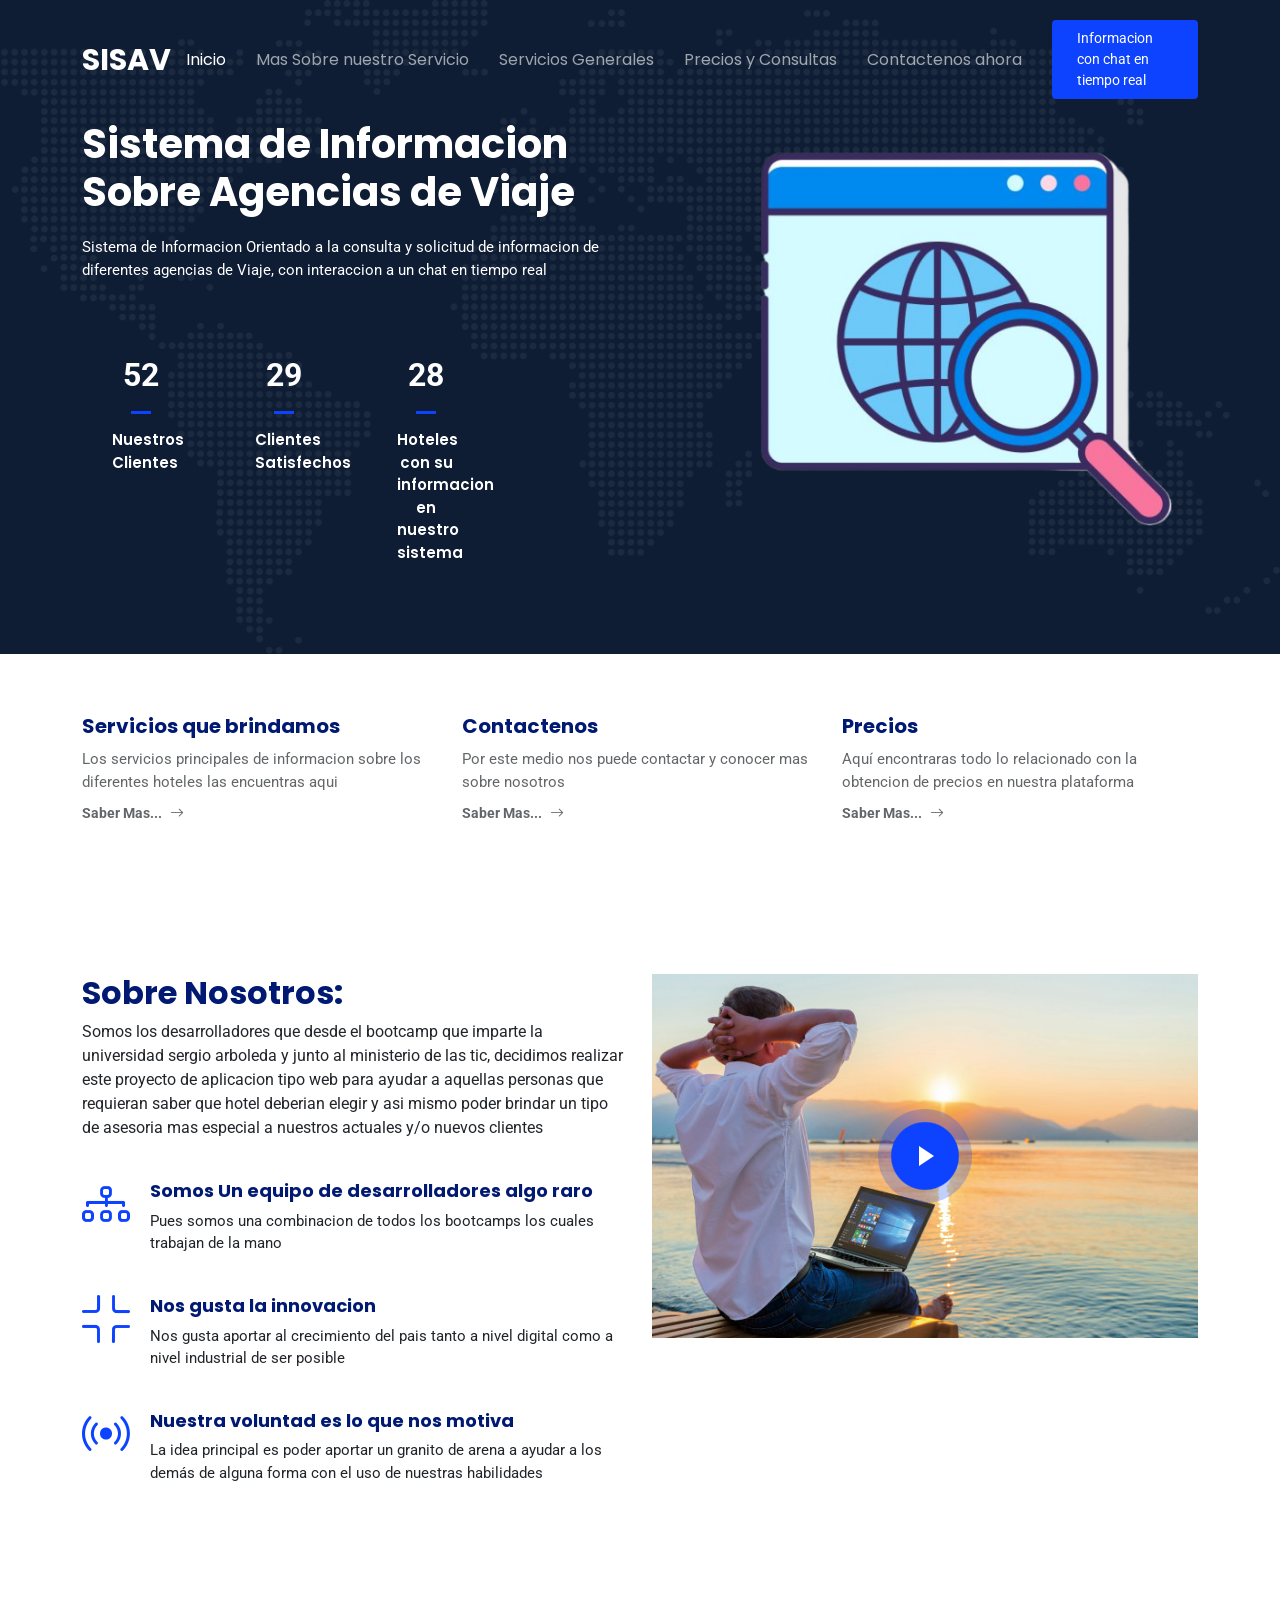
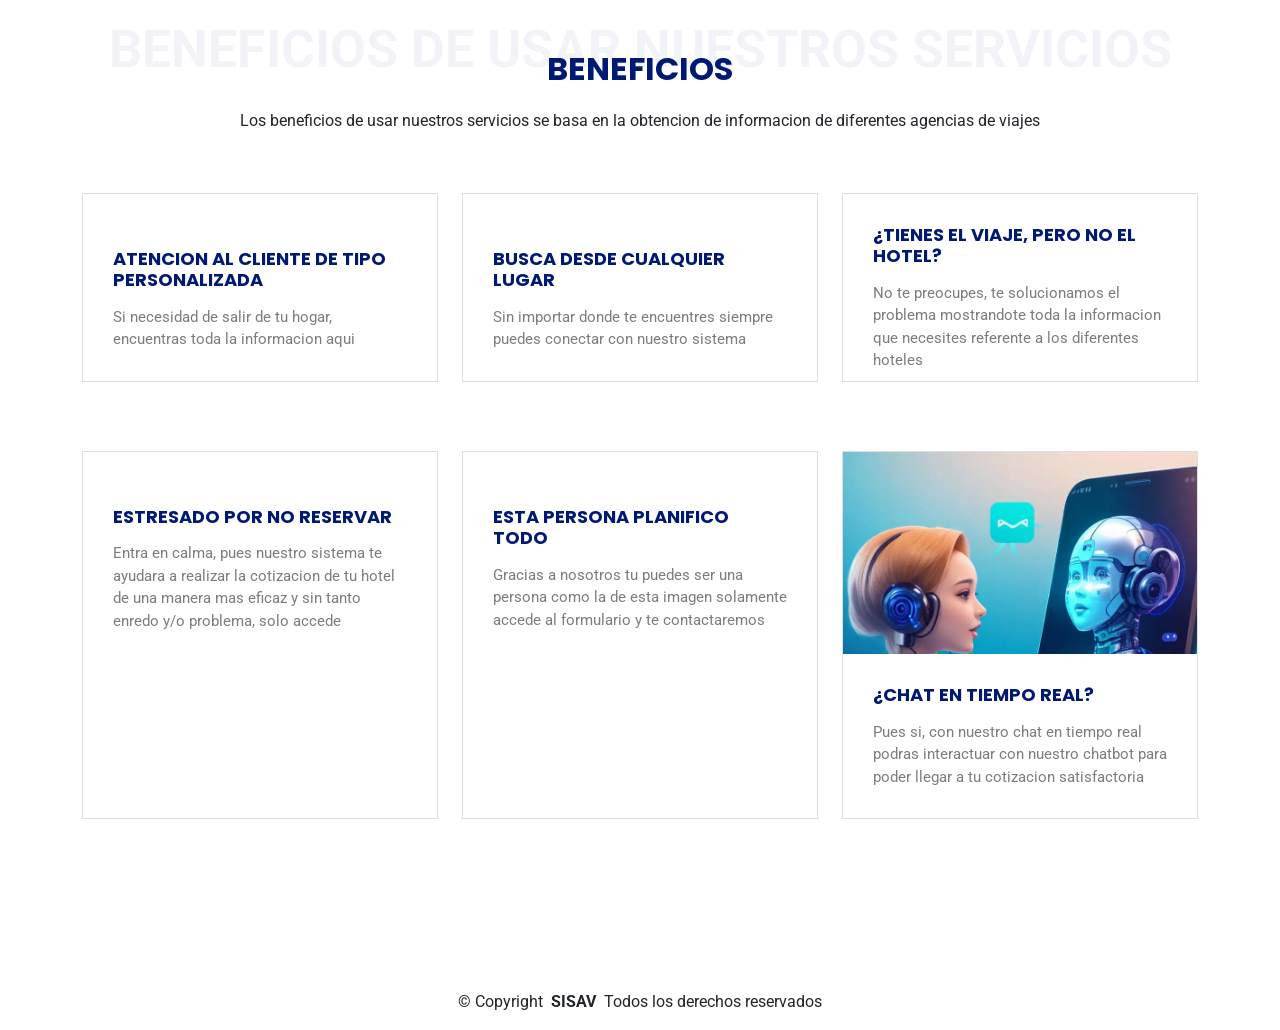
==== commit b775f522: "Cambios generales" ====
--- a/Logis/index.html
+++ b/Logis/index.html
@@ -4,12 +4,12 @@
 <head>
   <meta charset="utf-8">
   <meta content="width=device-width, initial-scale=1.0" name="viewport">
-  <title>Index - Logis Bootstrap Template</title>
+  <title>Talento Tech - Hackaton</title>
   <meta name="description" content="">
   <meta name="keywords" content="">
 
-  <!-- Favicons -->
-  <link href="assets/img/favicon.png" rel="icon">
+  <!-- Favicons --> 
+  <link href="assets/img/favicon.ico" rel="icon">
   <link href="assets/img/apple-touch-icon.png" rel="apple-touch-icon">
 
   <!-- Fonts -->
@@ -28,13 +28,7 @@
   <!-- Main CSS File -->
   <link href="assets/css/main.css" rel="stylesheet">
 
-  <!-- =======================================================
-  * Template Name: Logis
-  * Template URL: https://bootstrapmade.com/logis-bootstrap-logistics-website-template/
-  * Updated: Aug 07 2024 with Bootstrap v5.3.3
-  * Author: BootstrapMade.com
-  * License: https://bootstrapmade.com/license/
-  ======================================================== -->
+
 </head>
 
 <body class="index-page">
@@ -45,38 +39,22 @@
       <a href="index.html" class="logo d-flex align-items-center me-auto">
         <!-- Uncomment the line below if you also wish to use an image logo -->
         <!-- <img src="assets/img/logo.png" alt=""> -->
-        <h1 class="sitename">Logis</h1>
+        <h1 class="sitename">SISAV</h1>
       </a>
 
       <nav id="navmenu" class="navmenu">
         <ul>
-          <li><a href="index.html" class="active">Home<br></a></li>
-          <li><a href="about.html">About</a></li>
-          <li><a href="services.html">Services</a></li>
-          <li><a href="pricing.html">Pricing</a></li>
-          <li class="dropdown"><a href="#"><span>Dropdown</span> <i class="bi bi-chevron-down toggle-dropdown"></i></a>
-            <ul>
-              <li><a href="#">Dropdown 1</a></li>
-              <li class="dropdown"><a href="#"><span>Deep Dropdown</span> <i class="bi bi-chevron-down toggle-dropdown"></i></a>
-                <ul>
-                  <li><a href="#">Deep Dropdown 1</a></li>
-                  <li><a href="#">Deep Dropdown 2</a></li>
-                  <li><a href="#">Deep Dropdown 3</a></li>
-                  <li><a href="#">Deep Dropdown 4</a></li>
-                  <li><a href="#">Deep Dropdown 5</a></li>
-                </ul>
-              </li>
-              <li><a href="#">Dropdown 2</a></li>
-              <li><a href="#">Dropdown 3</a></li>
-              <li><a href="#">Dropdown 4</a></li>
-            </ul>
-          </li>
-          <li><a href="contact.html">Contact</a></li>
+          <li><a href="index.html" class="active">Inicio<br></a></li>
+          <li><a href="about.html">Mas Sobre nuestro Servicio</a></li>
+          <li><a href="services.html">Servicios Generales</a></li>
+          <li><a href="pricing.html">Precios y Consultas</a></li>
+           
+          <li><a href="contact.html">Contactenos ahora</a></li>
         </ul>
         <i class="mobile-nav-toggle d-xl-none bi bi-list"></i>
       </nav>
-
-      <a class="btn-getstarted" href="get-a-quote.html">Get a Quote</a>
+      <a class="btn-getstarted" href="get-a-quote.html">Informacion con chat en tiempo real</a>
+
 
     </div>
   </header>
@@ -91,50 +69,42 @@
       <div class="container">
         <div class="row gy-4 d-flex justify-content-between">
           <div class="col-lg-6 order-2 order-lg-1 d-flex flex-column justify-content-center">
-            <h2 data-aos="fade-up">Your Lightning Fast Delivery Partner</h2>
-            <p data-aos="fade-up" data-aos-delay="100">Facere distinctio molestiae nisi fugit tenetur repellat non praesentium nesciunt optio quis sit odio nemo quisquam. eius quos reiciendis eum vel eum voluptatem eum maiores eaque id optio ullam occaecati odio est possimus vel reprehenderit</p>
-
-            <form action="#" class="form-search d-flex align-items-stretch mb-3" data-aos="fade-up" data-aos-delay="200">
-              <input type="text" class="form-control" placeholder="Your ZIP code or City. e.g. New York">
-              <button type="submit" class="btn btn-primary">Search</button>
-            </form>
+          <h2>Sistema de Informacion Sobre Agencias de Viaje</h2>
+            <p data-aos="fade-up" data-aos-delay="100">Sistema de Informacion Orientado a la consulta y solicitud de informacion de diferentes agencias de Viaje, con interaccion a un chat en tiempo real</p>
+
+          
 
             <div class="row gy-4" data-aos="fade-up" data-aos-delay="300">
 
               <div class="col-lg-3 col-6">
                 <div class="stats-item text-center w-100 h-100">
-                  <span data-purecounter-start="0" data-purecounter-end="232" data-purecounter-duration="0" class="purecounter">232</span>
-                  <p>Clients</p>
+                  <span data-purecounter-start="0" data-purecounter-end="52" data-purecounter-duration="0" class="purecounter"></span>
+                  <p>Nuestros Clientes</p>
                 </div>
               </div><!-- End Stats Item -->
 
               <div class="col-lg-3 col-6">
                 <div class="stats-item text-center w-100 h-100">
-                  <span data-purecounter-start="0" data-purecounter-end="521" data-purecounter-duration="0" class="purecounter">521</span>
-                  <p>Projects</p>
+                  <span data-purecounter-start="0" data-purecounter-end="29" data-purecounter-duration="0" class="purecounter"></span>
+                  <p>Clientes Satisfechos</p>
                 </div>
               </div><!-- End Stats Item -->
 
               <div class="col-lg-3 col-6">
                 <div class="stats-item text-center w-100 h-100">
-                  <span data-purecounter-start="0" data-purecounter-end="1453" data-purecounter-duration="0" class="purecounter">1453</span>
-                  <p>Support</p>
+                  <span data-purecounter-start="0" data-purecounter-end="28" data-purecounter-duration="0" class="purecounter"></span>
+                  <p>Hoteles con su informacion en nuestro sistema</p>
                 </div>
               </div><!-- End Stats Item -->
 
-              <div class="col-lg-3 col-6">
-                <div class="stats-item text-center w-100 h-100">
-                  <span data-purecounter-start="0" data-purecounter-end="32" data-purecounter-duration="0" class="purecounter">32</span>
-                  <p>Workers</p>
-                </div>
-              </div><!-- End Stats Item -->
+              
 
             </div>
 
           </div>
 
           <div class="col-lg-5 order-1 order-lg-2 hero-img" data-aos="zoom-out">
-            <img src="assets/img/hero-img.svg" class="img-fluid mb-3 mb-lg-0" alt="">
+            <img src="assets/img/icon-right.png" class="img-fluid mb-3 mb-lg-0" alt="">
           </div>
 
         </div>
@@ -150,30 +120,32 @@
         <div class="row gy-4">
 
           <div class="col-lg-4 col-md-6 service-item d-flex" data-aos="fade-up" data-aos-delay="100">
-            <div class="icon flex-shrink-0"><i class="fa-solid fa-cart-flatbed"></i></div>
+            
             <div>
-              <h4 class="title">Lorem Ipsum</h4>
-              <p class="description">Voluptatum deleniti atque corrupti quos dolores et quas molestias excepturi sint occaecati cupiditate non provident</p>
-              <a href="#" class="readmore stretched-link"><span>Learn More</span><i class="bi bi-arrow-right"></i></a>
+              <h4 class="title">Servicios que brindamos</h4>
+              <p class="description">Los servicios principales de informacion sobre los diferentes hoteles las encuentras aqui </p>
+              <a href="services.html" class="readmore stretched-link"><span>Saber Mas...</span><i class="bi bi-arrow-right"></i></a>
             </div>
           </div>
           <!-- End Service Item -->
 
           <div class="col-lg-4 col-md-6 service-item d-flex" data-aos="fade-up" data-aos-delay="200">
-            <div class="icon flex-shrink-0"><i class="fa-solid fa-truck"></i></div>
+           
             <div>
-              <h4 class="title">Dolor Sitema</h4>
-              <p class="description">Minim veniam, quis nostrud exercitation ullamco laboris nisi ut aliquip ex ea commodo consequat tarad limino ata</p>
-              <a href="#" class="readmore stretched-link"><span>Learn More</span><i class="bi bi-arrow-right"></i></a>
+              <h4 class="title">Contactenos</h4>
+              <p class="description">Por este medio nos puede contactar y conocer mas sobre nosotros</p>
+              <a href="contact.html" class="readmore stretched-link"><span>Saber Mas...</span><i class="bi bi-arrow-right"></i></a>
+              
             </div>
           </div><!-- End Service Item -->
 
           <div class="col-lg-4 col-md-6 service-item d-flex" data-aos="fade-up" data-aos-delay="300">
-            <div class="icon flex-shrink-0"><i class="fa-solid fa-truck-ramp-box"></i></div>
+          
             <div>
-              <h4 class="title">Sed ut perspiciatis</h4>
-              <p class="description">Duis aute irure dolor in reprehenderit in voluptate velit esse cillum dolore eu fugiat nulla pariatur</p>
-              <a href="#" class="readmore stretched-link"><span>Learn More</span><i class="bi bi-arrow-right"></i></a>
+              <h4 class="title">Precios</h4>
+              <p class="description">Aquí encontraras todo lo relacionado con la obtencion de precios en nuestra plataforma</p>
+              <a href="pricing.html" class="readmore stretched-link"><span>Saber Mas...</span><i class="bi bi-arrow-right"></i></a>
+              
             </div>
           </div><!-- End Service Item -->
 
@@ -192,34 +164,36 @@
 
           <div class="col-lg-6 position-relative align-self-start order-lg-last order-first" data-aos="fade-up" data-aos-delay="200">
             <img src="assets/img/about.jpg" class="img-fluid" alt="">
-            <a href="https://www.youtube.com/watch?v=Y7f98aduVJ8" class="glightbox pulsating-play-btn"></a>
+            <a href="assets/Videos/ColaborandoAndo.mp4" class="glightbox pulsating-play-btn"></a>
           </div>
 
           <div class="col-lg-6 content order-last  order-lg-first" data-aos="fade-up" data-aos-delay="100">
-            <h3>About Us</h3>
+            <h3>Sobre Nosotros: </h3>
             <p>
-              Dolor iure expedita id fuga asperiores qui sunt consequatur minima. Quidem voluptas deleniti. Sit quia molestiae quia quas qui magnam itaque veritatis dolores. Corrupti totam ut eius incidunt reiciendis veritatis asperiores placeat.
+              Somos los desarrolladores que desde el bootcamp que imparte la universidad sergio arboleda y junto al ministerio de las tic, decidimos realizar este proyecto 
+              de aplicacion tipo web para ayudar a aquellas personas que requieran saber que hotel deberian elegir y asi mismo poder brindar un tipo de asesoria mas especial
+              a nuestros actuales y/o nuevos clientes
             </p>
             <ul>
               <li>
                 <i class="bi bi-diagram-3"></i>
                 <div>
-                  <h5>Ullamco laboris nisi ut aliquip consequat</h5>
-                  <p>Magni facilis facilis repellendus cum excepturi quaerat praesentium libre trade</p>
+                  <h5>Somos Un equipo de desarrolladores algo raro</h5>
+                  <p>Pues somos una combinacion de todos los bootcamps los cuales trabajan de la mano</p>
                 </div>
               </li>
               <li>
                 <i class="bi bi-fullscreen-exit"></i>
                 <div>
-                  <h5>Magnam soluta odio exercitationem reprehenderi</h5>
-                  <p>Quo totam dolorum at pariatur aut distinctio dolorum laudantium illo direna pasata redi</p>
+                  <h5>Nos gusta la innovacion</h5>
+                  <p>Nos gusta aportar al crecimiento del pais tanto a nivel digital como a nivel industrial de ser posible</p>
                 </div>
               </li>
               <li>
                 <i class="bi bi-broadcast"></i>
                 <div>
-                  <h5>Voluptatem et qui exercitationem</h5>
-                  <p>Et velit et eos maiores est tempora et quos dolorem autem tempora incidunt maxime veniam</p>
+                  <h5>Nuestra voluntad es lo que nos motiva</h5>
+                  <p>La idea principal es poder aportar un granito de arena a ayudar a los demás de alguna forma con el uso de nuestras habilidades</p>
                 </div>
               </li>
             </ul>
@@ -236,9 +210,9 @@
 
       <!-- Section Title -->
       <div class="container section-title" data-aos="fade-up">
-        <span>Our Services<br></span>
-        <h2>Our ServiceS</h2>
-        <p>Necessitatibus eius consequatur ex aliquid fuga eum quidem sint consectetur velit</p>
+        <span>Beneficios de Usar Nuestros Servicios<br></span>
+        <h2>Beneficios</h2>
+        <p>Los beneficios de usar nuestros servicios se basa en la obtencion de informacion de diferentes agencias de viajes</p>
       </div><!-- End Section Title -->
 
       <div class="container">
@@ -248,60 +222,60 @@
           <div class="col-lg-4 col-md-6" data-aos="fade-up" data-aos-delay="100">
             <div class="card">
               <div class="card-img">
-                <img src="assets/img/service-1.jpg" alt="" class="img-fluid">
-              </div>
-              <h3>Storage</h3>
-              <p>Cumque eos in qui numquam. Aut aspernatur perferendis sed atque quia voluptas quisquam repellendus temporibus itaqueofficiis odit</p>
-            </div>
-          </div><!-- End Card Item -->
-
-          <div class="col-lg-4 col-md-6" data-aos="fade-up" data-aos-delay="200">
-            <div class="card">
-              <div class="card-img">
-                <img src="assets/img/service-2.jpg" alt="" class="img-fluid">
-              </div>
-              <h3><a href="#" class="stretched-link">Logistics</a></h3>
-              <p>Asperiores provident dolor accusamus pariatur dolore nam id audantium ut et iure incidunt molestiae dolor ipsam ducimus occaecati nisi</p>
-            </div>
-          </div><!-- End Card Item -->
-
-          <div class="col-lg-4 col-md-6" data-aos="fade-up" data-aos-delay="300">
-            <div class="card">
-              <div class="card-img">
-                <img src="assets/img/service-3.jpg" alt="" class="img-fluid">
-              </div>
-              <h3><a href="#" class="stretched-link">Cargo</a></h3>
-              <p>Dicta quam similique quia architecto eos nisi aut ratione aut ipsum reiciendis sit doloremque oluptatem aut et molestiae ut et nihil</p>
-            </div>
-          </div><!-- End Card Item -->
-
-          <div class="col-lg-4 col-md-6" data-aos="fade-up" data-aos-delay="400">
-            <div class="card">
-              <div class="card-img">
-                <img src="assets/img/service-4.jpg" alt="" class="img-fluid">
-              </div>
-              <h3><a href="#" class="stretched-link">Trucking</a></h3>
-              <p>Dicta quam similique quia architecto eos nisi aut ratione aut ipsum reiciendis sit doloremque oluptatem aut et molestiae ut et nihil</p>
-            </div>
-          </div><!-- End Card Item -->
-
-          <div class="col-lg-4 col-md-6" data-aos="fade-up" data-aos-delay="500">
-            <div class="card">
-              <div class="card-img">
-                <img src="assets/img/service-5.jpg" alt="" class="img-fluid">
-              </div>
-              <h3>Packaging</h3>
-              <p>Illo consequuntur quisquam delectus praesentium modi dignissimos facere vel cum onsequuntur maiores beatae consequatur magni voluptates</p>
-            </div>
-          </div><!-- End Card Item -->
-
-          <div class="col-lg-4 col-md-6" data-aos="fade-up" data-aos-delay="600">
-            <div class="card">
-              <div class="card-img">
-                <img src="assets/img/service-6.jpg" alt="" class="img-fluid">
-              </div>
-              <h3><a href="#" class="stretched-link">Warehousing</a></h3>
-              <p>Quas assumenda non occaecati molestiae. In aut earum sed natus eatae in vero. Ab modi quisquam aut nostrum unde et qui est non quo nulla</p>
+                <img src="assets/img/servicio-1.jpg" alt="" class="img-fluid">
+              </div>
+              <h3>Atencion al cliente de tipo personalizada</h3>
+              <p>Si necesidad de salir de tu hogar, encuentras toda la informacion aqui</p>
+            </div>
+          </div><!-- End Card Item -->
+
+          <div class="col-lg-4 col-md-6" data-aos="fade-up" data-aos-delay="600">
+            <div class="card">
+              <div class="card-img">
+                <img src="assets/img/servicio-2.jpg" alt="" class="img-fluid">
+              </div>
+              <h3><a href="#" class="stretched-link">Busca desde cualquier lugar</a></h3>
+              <p>Sin importar donde te encuentres siempre puedes conectar con nuestro sistema</p>
+            </div>
+          </div><!-- End Card Item -->
+
+          <div class="col-lg-4 col-md-6" data-aos="fade-up" data-aos-delay="600">
+            <div class="card">
+              <div class="card-img">
+                <img src="assets/img/servicio-3.jpg" alt="" class="img-fluid">
+              </div>
+              <h3><a href="#" class="stretched-link">¿Tienes el viaje, pero no el hotel?</a></h3>
+              <p>No te preocupes, te solucionamos el problema mostrandote toda la informacion que necesites referente a los diferentes hoteles</p>
+            </div>
+          </div><!-- End Card Item -->
+
+          <div class="col-lg-4 col-md-6" data-aos="fade-up" data-aos-delay="600">
+            <div class="card">
+              <div class="card-img">
+                <img src="assets/img/servicio-4.jpg" alt="" class="img-fluid">
+              </div>
+              <h3><a href="#" class="stretched-link">Estresado por no reservar</a></h3>
+              <p>Entra en calma, pues nuestro sistema te ayudara a realizar la cotizacion de tu hotel de una manera mas eficaz y sin tanto enredo y/o problema, solo accede</p>
+            </div>
+          </div><!-- End Card Item -->
+
+          <div class="col-lg-4 col-md-6" data-aos="fade-up" data-aos-delay="600">
+            <div class="card">
+              <div class="card-img">
+                <img src="assets/img/servicio-5.jpg" alt="" class="img-fluid">
+              </div>
+              <h3>Esta Persona Planifico todo</h3>
+              <p>Gracias a nosotros tu puedes ser una persona como la de esta imagen solamente accede al formulario y te contactaremos</p>
+            </div>
+          </div><!-- End Card Item -->
+
+          <div class="col-lg-4 col-md-6" data-aos="fade-up" data-aos-delay="600">
+            <div class="card">
+              <div class="card-img">
+                <img src="assets/img/Servicio-6.webp" alt="" class="img-fluid">
+              </div>
+              <h3><a href="#" class="stretched-link">¿Chat en tiempo real?</a></h3>
+              <p>Pues si, con nuestro chat en tiempo real podras interactuar con nuestro chatbot para poder llegar a tu cotizacion satisfactoria</p>
             </div>
           </div><!-- End Card Item -->
 
@@ -311,423 +285,10 @@
 
     </section><!-- /Services Section -->
 
-    <!-- Call To Action Section -->
-    <section id="call-to-action" class="call-to-action section dark-background">
-
-      <img src="assets/img/cta-bg.jpg" alt="">
-
-      <div class="container">
-        <div class="row justify-content-center" data-aos="zoom-in" data-aos-delay="100">
-          <div class="col-xl-10">
-            <div class="text-center">
-              <h3>Call To Action</h3>
-              <p>Duis aute irure dolor in reprehenderit in voluptate velit esse cillum dolore eu fugiat nulla pariatur. Excepteur sint occaecat cupidatat non proident, sunt in culpa qui officia deserunt mollit anim id est laborum.</p>
-              <a class="cta-btn" href="#">Call To Action</a>
-            </div>
-          </div>
-        </div>
-      </div>
-
-    </section><!-- /Call To Action Section -->
-
-    <!-- Features Section -->
-    <section id="features" class="features section">
-
-      <!-- Section Title -->
-      <div class="container section-title" data-aos="fade-up">
-        <span>Features</span>
-        <h2>Features</h2>
-        <p>Necessitatibus eius consequatur ex aliquid fuga eum quidem sint consectetur velit</p>
-      </div><!-- End Section Title -->
-
-      <div class="container">
-
-        <div class="row gy-4 align-items-center features-item">
-          <div class="col-md-5 d-flex align-items-center" data-aos="zoom-out" data-aos-delay="100">
-            <img src="assets/img/features-1.jpg" class="img-fluid" alt="">
-          </div>
-          <div class="col-md-7" data-aos="fade-up" data-aos-delay="100">
-            <h3>Voluptatem dignissimos provident quasi corporis voluptates sit assumenda.</h3>
-            <p class="fst-italic">
-              Lorem ipsum dolor sit amet, consectetur adipiscing elit, sed do eiusmod tempor incididunt ut labore et dolore
-              magna aliqua.
-            </p>
-            <ul>
-              <li><i class="bi bi-check"></i><span> Ullamco laboris nisi ut aliquip ex ea commodo consequat.</span></li>
-              <li><i class="bi bi-check"></i> <span>Duis aute irure dolor in reprehenderit in voluptate velit.</span></li>
-              <li><i class="bi bi-check"></i> <span>Ullam est qui quos consequatur eos accusamus.</span></li>
-            </ul>
-          </div>
-        </div><!-- Features Item -->
-
-        <div class="row gy-4 align-items-center features-item">
-          <div class="col-md-5 order-1 order-md-2 d-flex align-items-center" data-aos="zoom-out" data-aos-delay="200">
-            <img src="assets/img/features-2.jpg" class="img-fluid" alt="">
-          </div>
-          <div class="col-md-7 order-2 order-md-1" data-aos="fade-up" data-aos-delay="200">
-            <h3>Corporis temporibus maiores provident</h3>
-            <p class="fst-italic">
-              Lorem ipsum dolor sit amet, consectetur adipiscing elit, sed do eiusmod tempor incididunt ut labore et dolore
-              magna aliqua.
-            </p>
-            <p>
-              Ullamco laboris nisi ut aliquip ex ea commodo consequat. Duis aute irure dolor in reprehenderit in voluptate
-              velit esse cillum dolore eu fugiat nulla pariatur. Excepteur sint occaecat cupidatat non proident, sunt in
-              culpa qui officia deserunt mollit anim id est laborum
-            </p>
-          </div>
-        </div><!-- Features Item -->
-
-        <div class="row gy-4 align-items-center features-item">
-          <div class="col-md-5 d-flex align-items-center" data-aos="zoom-out">
-            <img src="assets/img/features-3.jpg" class="img-fluid" alt="">
-          </div>
-          <div class="col-md-7" data-aos="fade-up">
-            <h3>Sunt consequatur ad ut est nulla consectetur reiciendis animi voluptas</h3>
-            <p>Cupiditate placeat cupiditate placeat est ipsam culpa. Delectus quia minima quod. Sunt saepe odit aut quia voluptatem hic voluptas dolor doloremque.</p>
-            <ul>
-              <li><i class="bi bi-check"></i> <span>Ullamco laboris nisi ut aliquip ex ea commodo consequat.</span></li>
-              <li><i class="bi bi-check"></i><span> Duis aute irure dolor in reprehenderit in voluptate velit.</span></li>
-              <li><i class="bi bi-check"></i> <span>Facilis ut et voluptatem aperiam. Autem soluta ad fugiat</span>.</li>
-            </ul>
-          </div>
-        </div><!-- Features Item -->
-
-        <div class="row gy-4 align-items-center features-item">
-          <div class="col-md-5 order-1 order-md-2 d-flex align-items-center" data-aos="zoom-out">
-            <img src="assets/img/features-4.jpg" class="img-fluid" alt="">
-          </div>
-          <div class="col-md-7 order-2 order-md-1" data-aos="fade-up">
-            <h3>Quas et necessitatibus eaque impedit ipsum animi consequatur incidunt in</h3>
-            <p class="fst-italic">
-              Lorem ipsum dolor sit amet, consectetur adipiscing elit, sed do eiusmod tempor incididunt ut labore et dolore
-              magna aliqua.
-            </p>
-            <p>
-              Ullamco laboris nisi ut aliquip ex ea commodo consequat. Duis aute irure dolor in reprehenderit in voluptate
-              velit esse cillum dolore eu fugiat nulla pariatur. Excepteur sint occaecat cupidatat non proident, sunt in
-              culpa qui officia deserunt mollit anim id est laborum
-            </p>
-          </div>
-        </div><!-- Features Item -->
-
-      </div>
-
-    </section><!-- /Features Section -->
-
-    <!-- Pricing Section -->
-    <section id="pricing" class="pricing section">
-
-      <!-- Section Title -->
-      <div class="container section-title" data-aos="fade-up">
-        <span>Pricing</span>
-        <h2>Pricing</h2>
-        <p>Necessitatibus eius consequatur ex aliquid fuga eum quidem sint consectetur velit</p>
-      </div><!-- End Section Title -->
-
-      <div class="container">
-
-        <div class="row gy-4">
-
-          <div class="col-lg-4" data-aos="zoom-in" data-aos-delay="100">
-            <div class="pricing-item">
-              <h3>Free Plan</h3>
-              <h4><sup>$</sup>0<span> / month</span></h4>
-              <ul>
-                <li><i class="bi bi-check"></i> <span>Quam adipiscing vitae proin</span></li>
-                <li><i class="bi bi-check"></i> <span>Nec feugiat nisl pretium</span></li>
-                <li><i class="bi bi-check"></i> <span>Nulla at volutpat diam uteera</span></li>
-                <li class="na"><i class="bi bi-x"></i> <span>Pharetra massa massa ultricies</span></li>
-                <li class="na"><i class="bi bi-x"></i> <span>Massa ultricies mi quis hendrerit</span></li>
-              </ul>
-              <a href="#" class="buy-btn">Buy Now</a>
-            </div>
-          </div><!-- End Pricing Item -->
-
-          <div class="col-lg-4" data-aos="zoom-in" data-aos-delay="200">
-            <div class="pricing-item featured">
-              <h3>Business Plan</h3>
-              <h4><sup>$</sup>29<span> / month</span></h4>
-              <ul>
-                <li><i class="bi bi-check"></i> <span>Quam adipiscing vitae proin</span></li>
-                <li><i class="bi bi-check"></i> <span>Nec feugiat nisl pretium</span></li>
-                <li><i class="bi bi-check"></i> <span>Nulla at volutpat diam uteera</span></li>
-                <li><i class="bi bi-check"></i> <span>Pharetra massa massa ultricies</span></li>
-                <li><i class="bi bi-check"></i> <span>Massa ultricies mi quis hendrerit</span></li>
-              </ul>
-              <a href="#" class="buy-btn">Buy Now</a>
-            </div>
-          </div><!-- End Pricing Item -->
-
-          <div class="col-lg-4" data-aos="zoom-in" data-aos-delay="300">
-            <div class="pricing-item">
-              <h3>Developer Plan</h3>
-              <h4><sup>$</sup>49<span> / month</span></h4>
-              <ul>
-                <li><i class="bi bi-check"></i> <span>Quam adipiscing vitae proin</span></li>
-                <li><i class="bi bi-check"></i> <span>Nec feugiat nisl pretium</span></li>
-                <li><i class="bi bi-check"></i> <span>Nulla at volutpat diam uteera</span></li>
-                <li><i class="bi bi-check"></i> <span>Pharetra massa massa ultricies</span></li>
-                <li><i class="bi bi-check"></i> <span>Massa ultricies mi quis hendrerit</span></li>
-              </ul>
-              <a href="#" class="buy-btn">Buy Now</a>
-            </div>
-          </div><!-- End Pricing Item -->
-
-        </div>
-
-      </div>
-
-    </section><!-- /Pricing Section -->
-
-    <!-- Testimonials Section -->
-    <section id="testimonials" class="testimonials section dark-background">
-
-      <img src="assets/img/testimonials-bg.jpg" class="testimonials-bg" alt="">
-
-      <div class="container" data-aos="fade-up" data-aos-delay="100">
-
-        <div class="swiper init-swiper">
-          <script type="application/json" class="swiper-config">
-            {
-              "loop": true,
-              "speed": 600,
-              "autoplay": {
-                "delay": 5000
-              },
-              "slidesPerView": "auto",
-              "pagination": {
-                "el": ".swiper-pagination",
-                "type": "bullets",
-                "clickable": true
-              }
-            }
-          </script>
-          <div class="swiper-wrapper">
-
-            <div class="swiper-slide">
-              <div class="testimonial-item">
-                <img src="assets/img/testimonials/testimonials-1.jpg" class="testimonial-img" alt="">
-                <h3>Saul Goodman</h3>
-                <h4>Ceo &amp; Founder</h4>
-                <div class="stars">
-                  <i class="bi bi-star-fill"></i><i class="bi bi-star-fill"></i><i class="bi bi-star-fill"></i><i class="bi bi-star-fill"></i><i class="bi bi-star-fill"></i>
-                </div>
-                <p>
-                  <i class="bi bi-quote quote-icon-left"></i>
-                  <span>Proin iaculis purus consequat sem cure digni ssim donec porttitora entum suscipit rhoncus. Accusantium quam, ultricies eget id, aliquam eget nibh et. Maecen aliquam, risus at semper.</span>
-                  <i class="bi bi-quote quote-icon-right"></i>
-                </p>
-              </div>
-            </div><!-- End testimonial item -->
-
-            <div class="swiper-slide">
-              <div class="testimonial-item">
-                <img src="assets/img/testimonials/testimonials-2.jpg" class="testimonial-img" alt="">
-                <h3>Sara Wilsson</h3>
-                <h4>Designer</h4>
-                <div class="stars">
-                  <i class="bi bi-star-fill"></i><i class="bi bi-star-fill"></i><i class="bi bi-star-fill"></i><i class="bi bi-star-fill"></i><i class="bi bi-star-fill"></i>
-                </div>
-                <p>
-                  <i class="bi bi-quote quote-icon-left"></i>
-                  <span>Export tempor illum tamen malis malis eram quae irure esse labore quem cillum quid cillum eram malis quorum velit fore eram velit sunt aliqua noster fugiat irure amet legam anim culpa.</span>
-                  <i class="bi bi-quote quote-icon-right"></i>
-                </p>
-              </div>
-            </div><!-- End testimonial item -->
-
-            <div class="swiper-slide">
-              <div class="testimonial-item">
-                <img src="assets/img/testimonials/testimonials-3.jpg" class="testimonial-img" alt="">
-                <h3>Jena Karlis</h3>
-                <h4>Store Owner</h4>
-                <div class="stars">
-                  <i class="bi bi-star-fill"></i><i class="bi bi-star-fill"></i><i class="bi bi-star-fill"></i><i class="bi bi-star-fill"></i><i class="bi bi-star-fill"></i>
-                </div>
-                <p>
-                  <i class="bi bi-quote quote-icon-left"></i>
-                  <span>Enim nisi quem export duis labore cillum quae magna enim sint quorum nulla quem veniam duis minim tempor labore quem eram duis noster aute amet eram fore quis sint minim.</span>
-                  <i class="bi bi-quote quote-icon-right"></i>
-                </p>
-              </div>
-            </div><!-- End testimonial item -->
-
-            <div class="swiper-slide">
-              <div class="testimonial-item">
-                <img src="assets/img/testimonials/testimonials-4.jpg" class="testimonial-img" alt="">
-                <h3>Matt Brandon</h3>
-                <h4>Freelancer</h4>
-                <div class="stars">
-                  <i class="bi bi-star-fill"></i><i class="bi bi-star-fill"></i><i class="bi bi-star-fill"></i><i class="bi bi-star-fill"></i><i class="bi bi-star-fill"></i>
-                </div>
-                <p>
-                  <i class="bi bi-quote quote-icon-left"></i>
-                  <span>Fugiat enim eram quae cillum dolore dolor amet nulla culpa multos export minim fugiat minim velit minim dolor enim duis veniam ipsum anim magna sunt elit fore quem dolore labore illum veniam.</span>
-                  <i class="bi bi-quote quote-icon-right"></i>
-                </p>
-              </div>
-            </div><!-- End testimonial item -->
-
-            <div class="swiper-slide">
-              <div class="testimonial-item">
-                <img src="assets/img/testimonials/testimonials-5.jpg" class="testimonial-img" alt="">
-                <h3>John Larson</h3>
-                <h4>Entrepreneur</h4>
-                <div class="stars">
-                  <i class="bi bi-star-fill"></i><i class="bi bi-star-fill"></i><i class="bi bi-star-fill"></i><i class="bi bi-star-fill"></i><i class="bi bi-star-fill"></i>
-                </div>
-                <p>
-                  <i class="bi bi-quote quote-icon-left"></i>
-                  <span>Quis quorum aliqua sint quem legam fore sunt eram irure aliqua veniam tempor noster veniam enim culpa labore duis sunt culpa nulla illum cillum fugiat legam esse veniam culpa fore nisi cillum quid.</span>
-                  <i class="bi bi-quote quote-icon-right"></i>
-                </p>
-              </div>
-            </div><!-- End testimonial item -->
-
-          </div>
-          <div class="swiper-pagination"></div>
-        </div>
-
-      </div>
-
-    </section><!-- /Testimonials Section -->
-
-    <!-- Faq Section -->
-    <section id="faq" class="faq section">
-
-      <!-- Section Title -->
-      <div class="container section-title" data-aos="fade-up">
-        <span>Frequently Asked Questions</span>
-        <h2>Frequently Asked Questions</h2>
-        <p>Necessitatibus eius consequatur ex aliquid fuga eum quidem sint consectetur velit</p>
-      </div><!-- End Section Title -->
-
-      <div class="container">
-
-        <div class="row justify-content-center">
-
-          <div class="col-lg-10">
-
-            <div class="faq-container">
-
-              <div class="faq-item faq-active" data-aos="fade-up" data-aos-delay="200">
-                <i class="faq-icon bi bi-question-circle"></i>
-                <h3>Non consectetur a erat nam at lectus urna duis?</h3>
-                <div class="faq-content">
-                  <p>Feugiat pretium nibh ipsum consequat. Tempus iaculis urna id volutpat lacus laoreet non curabitur gravida. Venenatis lectus magna fringilla urna porttitor rhoncus dolor purus non.</p>
-                </div>
-                <i class="faq-toggle bi bi-chevron-right"></i>
-              </div><!-- End Faq item-->
-
-              <div class="faq-item" data-aos="fade-up" data-aos-delay="300">
-                <i class="faq-icon bi bi-question-circle"></i>
-                <h3>Feugiat scelerisque varius morbi enim nunc faucibus a pellentesque?</h3>
-                <div class="faq-content">
-                  <p>Dolor sit amet consectetur adipiscing elit pellentesque habitant morbi. Id interdum velit laoreet id donec ultrices. Fringilla phasellus faucibus scelerisque eleifend donec pretium. Est pellentesque elit ullamcorper dignissim. Mauris ultrices eros in cursus turpis massa tincidunt dui.</p>
-                </div>
-                <i class="faq-toggle bi bi-chevron-right"></i>
-              </div><!-- End Faq item-->
-
-              <div class="faq-item" data-aos="fade-up" data-aos-delay="400">
-                <i class="faq-icon bi bi-question-circle"></i>
-                <h3>Dolor sit amet consectetur adipiscing elit pellentesque?</h3>
-                <div class="faq-content">
-                  <p>Eleifend mi in nulla posuere sollicitudin aliquam ultrices sagittis orci. Faucibus pulvinar elementum integer enim. Sem nulla pharetra diam sit amet nisl suscipit. Rutrum tellus pellentesque eu tincidunt. Lectus urna duis convallis convallis tellus. Urna molestie at elementum eu facilisis sed odio morbi quis</p>
-                </div>
-                <i class="faq-toggle bi bi-chevron-right"></i>
-              </div><!-- End Faq item-->
-
-              <div class="faq-item" data-aos="fade-up" data-aos-delay="500">
-                <i class="faq-icon bi bi-question-circle"></i>
-                <h3>Ac odio tempor orci dapibus. Aliquam eleifend mi in nulla?</h3>
-                <div class="faq-content">
-                  <p>Dolor sit amet consectetur adipiscing elit pellentesque habitant morbi. Id interdum velit laoreet id donec ultrices. Fringilla phasellus faucibus scelerisque eleifend donec pretium. Est pellentesque elit ullamcorper dignissim. Mauris ultrices eros in cursus turpis massa tincidunt dui.</p>
-                </div>
-                <i class="faq-toggle bi bi-chevron-right"></i>
-              </div><!-- End Faq item-->
-
-              <div class="faq-item" data-aos="fade-up" data-aos-delay="600">
-                <i class="faq-icon bi bi-question-circle"></i>
-                <h3>Tempus quam pellentesque nec nam aliquam sem et tortor consequat?</h3>
-                <div class="faq-content">
-                  <p>Molestie a iaculis at erat pellentesque adipiscing commodo. Dignissim suspendisse in est ante in. Nunc vel risus commodo viverra maecenas accumsan. Sit amet nisl suscipit adipiscing bibendum est. Purus gravida quis blandit turpis cursus in</p>
-                </div>
-                <i class="faq-toggle bi bi-chevron-right"></i>
-              </div><!-- End Faq item-->
-
-            </div>
-
-          </div>
-
-        </div>
-
-      </div>
-
-    </section><!-- /Faq Section -->
-
-  </main>
-
-  <footer id="footer" class="footer dark-background">
-
-    <div class="container footer-top">
-      <div class="row gy-4">
-        <div class="col-lg-5 col-md-12 footer-about">
-          <a href="index.html" class="logo d-flex align-items-center">
-            <span class="sitename">Logis</span>
-          </a>
-          <p>Cras fermentum odio eu feugiat lide par naso tierra. Justo eget nada terra videa magna derita valies darta donna mare fermentum iaculis eu non diam phasellus.</p>
-          <div class="social-links d-flex mt-4">
-            <a href=""><i class="bi bi-twitter-x"></i></a>
-            <a href=""><i class="bi bi-facebook"></i></a>
-            <a href=""><i class="bi bi-instagram"></i></a>
-            <a href=""><i class="bi bi-linkedin"></i></a>
-          </div>
-        </div>
-
-        <div class="col-lg-2 col-6 footer-links">
-          <h4>Useful Links</h4>
-          <ul>
-            <li><a href="#">Home</a></li>
-            <li><a href="#">About us</a></li>
-            <li><a href="#">Services</a></li>
-            <li><a href="#">Terms of service</a></li>
-            <li><a href="#">Privacy policy</a></li>
-          </ul>
-        </div>
-
-        <div class="col-lg-2 col-6 footer-links">
-          <h4>Our Services</h4>
-          <ul>
-            <li><a href="#">Web Design</a></li>
-            <li><a href="#">Web Development</a></li>
-            <li><a href="#">Product Management</a></li>
-            <li><a href="#">Marketing</a></li>
-            <li><a href="#">Graphic Design</a></li>
-          </ul>
-        </div>
-
-        <div class="col-lg-3 col-md-12 footer-contact text-center text-md-start">
-          <h4>Contact Us</h4>
-          <p>A108 Adam Street</p>
-          <p>New York, NY 535022</p>
-          <p>United States</p>
-          <p class="mt-4"><strong>Phone:</strong> <span>+1 5589 55488 55</span></p>
-          <p><strong>Email:</strong> <span>info@example.com</span></p>
-        </div>
-
-      </div>
-    </div>
-
+   
     <div class="container copyright text-center mt-4">
-      <p>© <span>Copyright</span> <strong class="px-1 sitename">Logis</strong> <span>All Rights Reserved</span></p>
-      <div class="credits">
-        <!-- All the links in the footer should remain intact. -->
-        <!-- You can delete the links only if you've purchased the pro version. -->
-        <!-- Licensing information: https://bootstrapmade.com/license/ -->
-        <!-- Purchase the pro version with working PHP/AJAX contact form: [buy-url] -->
-        Designed by <a href="https://bootstrapmade.com/">BootstrapMade</a>
-      </div>
+      <p>© <span>Copyright</span> <strong class="px-1 sitename">SISAV</strong> <span>Todos los derechos reservados </span></p>
+      
     </div>
 
   </footer>
--- a/Logis/assets/css/main.css
+++ b/Logis/assets/css/main.css
@@ -1089,12 +1089,12 @@
   border: 1px solid color-mix(in srgb, var(--default-color), transparent 85%);
   position: relative;
   border-radius: 0;
-  height: 100%;
+  height: 81%;
 }
 
 .services .card .card-img {
   overflow: hidden;
-  margin-bottom: 15px;
+  margin-bottom: 20px;
   border-radius: 0;
 }
 
@@ -1928,7 +1928,10 @@
   background-size: cover;
   background-position: center;
 }
-
+.mi-agregado input{
+  background-position: center;
+
+}
 .get-a-quote .php-email-form {
   background: color-mix(in srgb, var(--default-color), transparent 97%);
   padding: 30px;
@@ -1937,7 +1940,11 @@
 
 @media (max-width: 575px) {
   .get-a-quote .php-email-form {
-    padding: 20px;
+    padding: 200px;
+    justify-content: center;
+    display: flex;
+    align-items: center;
+    height: 200px;
   }
 }
 
